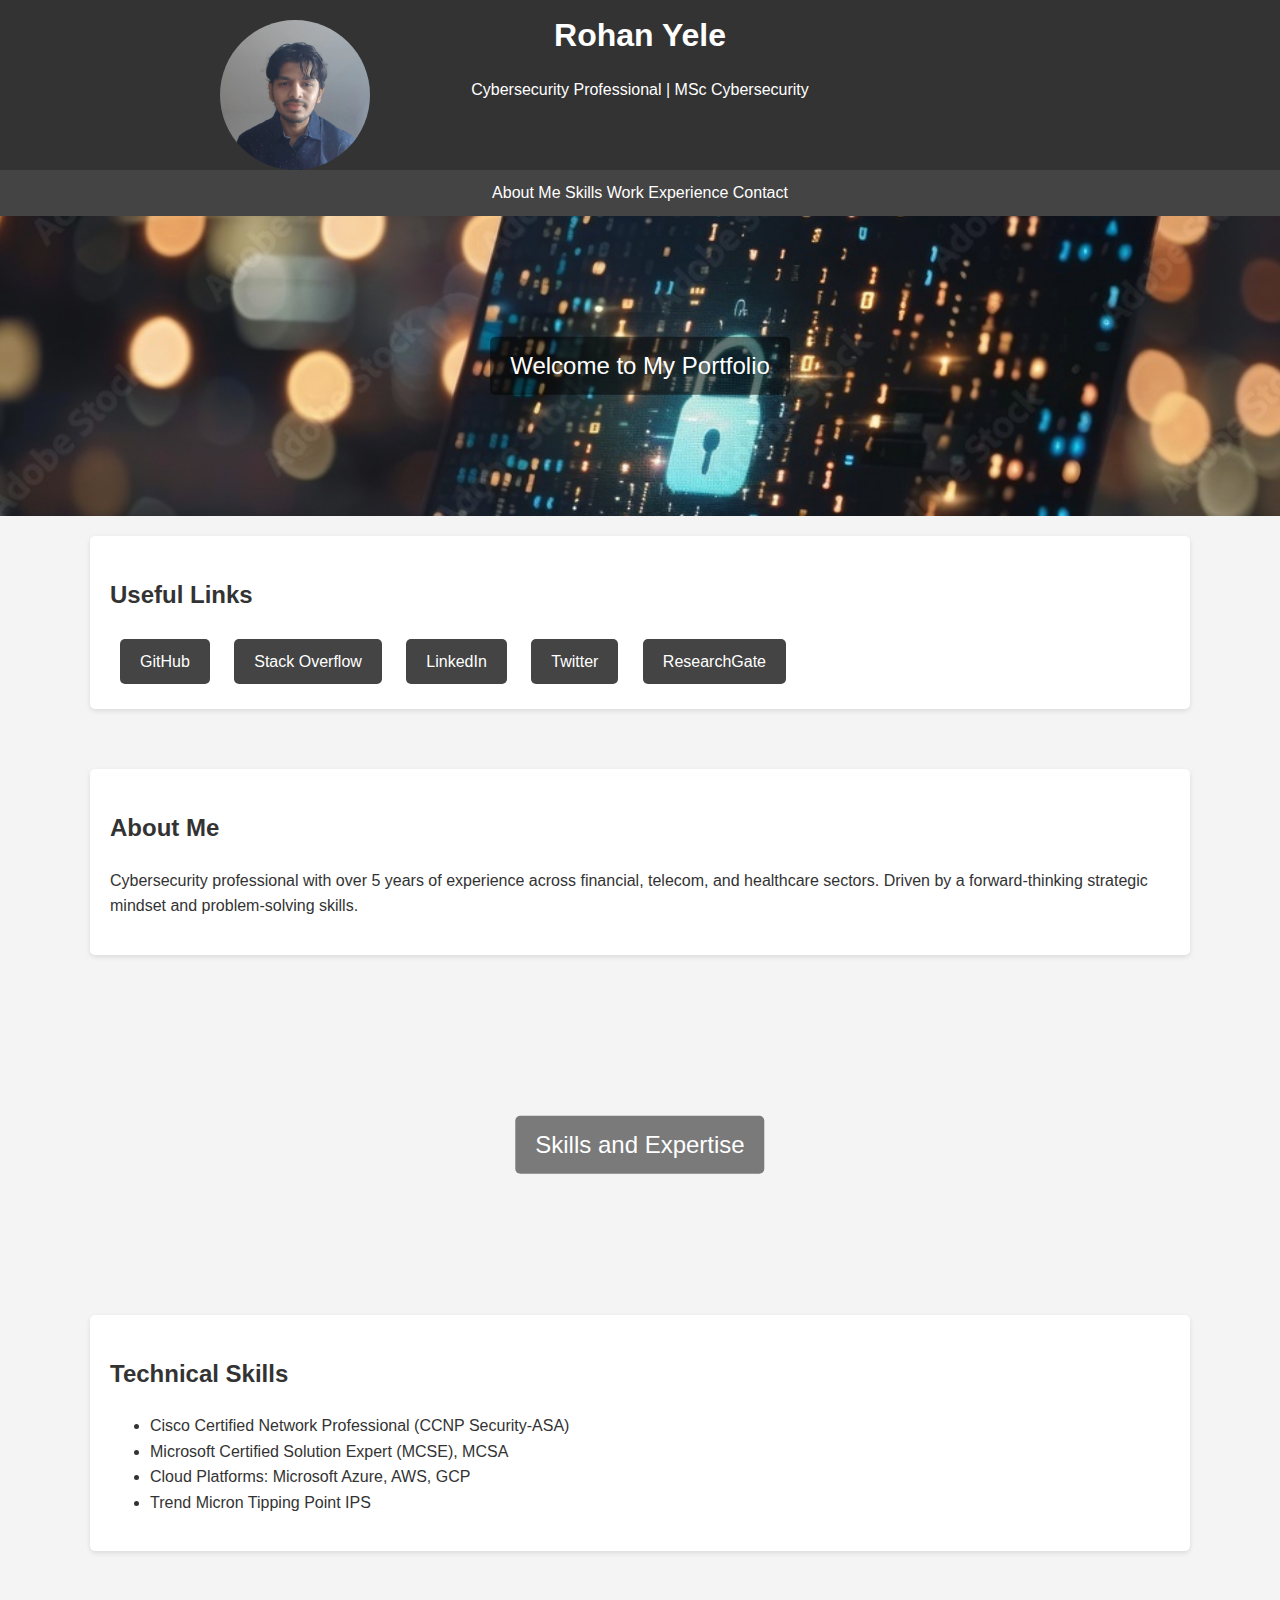
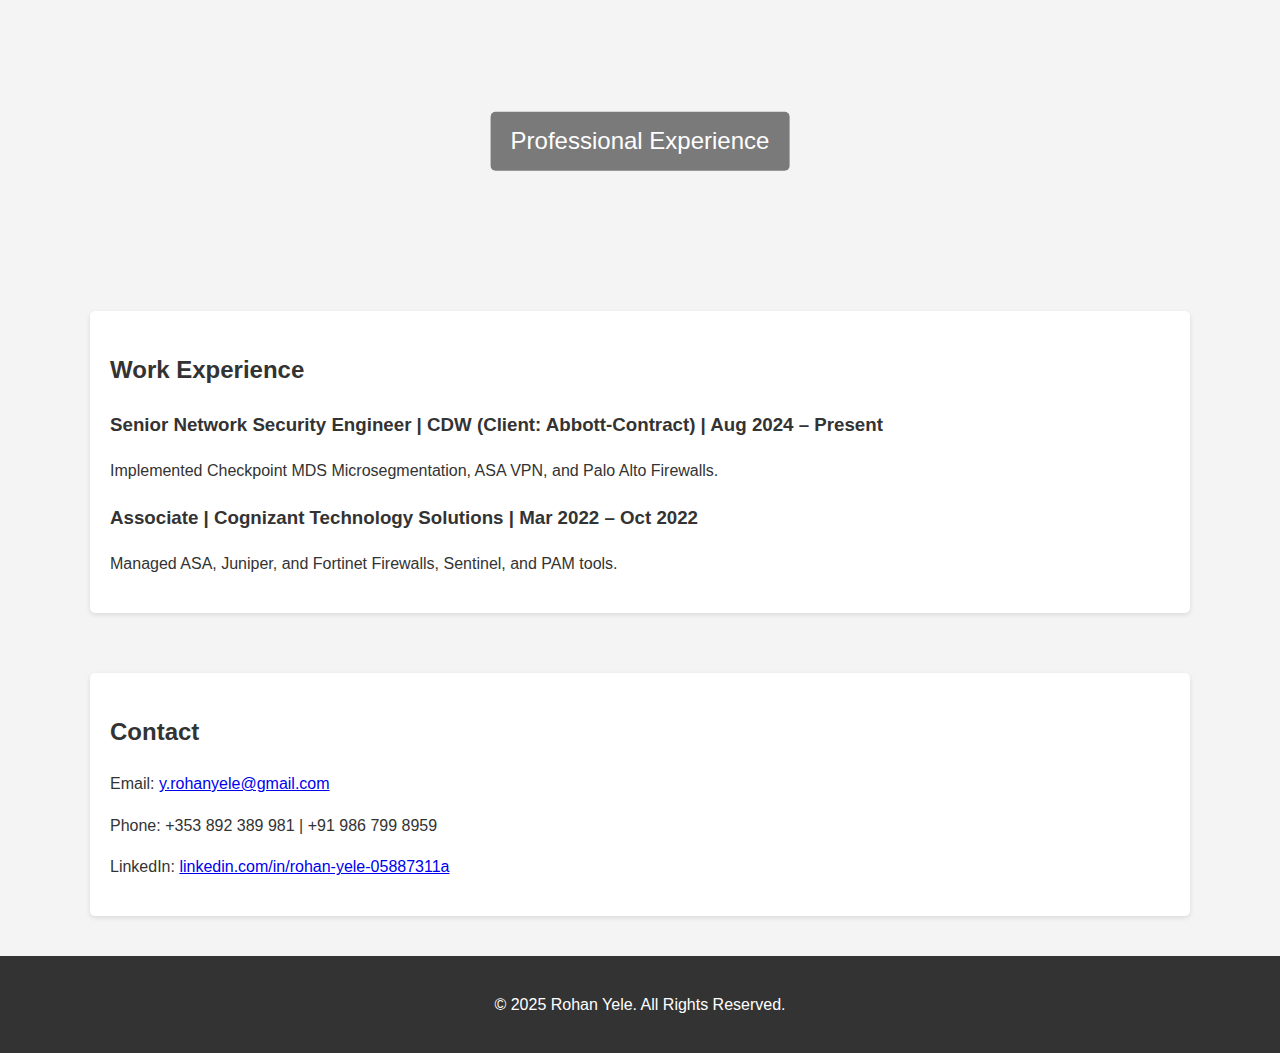
==== index.html @ 910f2f2e "Update index.html" ====
<!DOCTYPE html>
<html lang="en">
<head>
  <meta charset="UTF-8">
  <meta name="viewport" content="width=device-width, initial-scale=1.0">
  <title>Rohan Yele - Cybersecurity Professional</title>
  <style>
    body {
      font-family: Arial, sans-serif;
      margin: 0;
      padding: 0;
      line-height: 1.6;
      background-color: #f4f4f4;
      color: #333;
    }

    header {
      background: #333;
      color: #fff;
      padding: 10px 20px; /* Reduced padding */
      text-align: center;
      position: relative;
      height: 150px; /* Adjusted height to reduce gap */
    }

    header img {
      width: 150px;
      height: 150px;
      border-radius: 60%;
      position: absolute;
      top: 20px; /* Adjusted top position */
      left: 220px;
      object-fit: cover; /* Ensures the image scales properly */
    }

    header h1 {
      margin: 0;
    }

    nav {
      background: #444;
      text-align: center;
      padding:10px;
      position: sticky;
      top: 0;
      z-index: 1000;
      margin-top: 0; /* Removed any additional margin */
    }

    nav a {
      color: #fff;
      text-decoration: none;
      margin: 0,20px;
    }

    nav a:hover {
      text-decoration: underline;
    }

    .container {
      max-width: 1100px;
      margin: auto;
      overflow: hidden;
      padding: 20px;
    }

    .section {
      margin-bottom: 20px;
      padding: 20px;
      background: #fff;
      border-radius: 5px;
      box-shadow: 0 2px 5px rgba(0, 0, 0, 0.1);
    }

    .parallax {
      background-attachment: fixed;
      background-position: center;
      background-repeat: no-repeat;
      background-size: cover;
      width: 100vw; /* Full width */
      height: 300px; /* Consistent height */
      position: relative;
    }

    .parallax-text {
      position: absolute;
      top: 50%;
      left: 50%;
      transform: translate(-50%, -50%);
      color: #fff;
      font-size: 24px;
      background: rgba(0, 0, 0, 0.5);
      padding: 10px 20px;
      border-radius: 5px;
    }

    footer {
      text-align: center;
      padding: 20px;
      background: #333;
      color: #fff;
    }

    .links a {
      display: inline-block;
      margin: 5px 10px;
      padding: 10px 20px;
      background-color: #444;
      color: #fff;
      text-decoration: none;
      border-radius: 5px;
    }

    .links a:hover {
      background-color: #555;
    }
  </style>
</head>
<body>

    <header>
      <img src="images/1729440569105.jpeg" alt="Rohan Yele">
      <h1>Rohan Yele</h1>
      <p>Cybersecurity Professional | MSc Cybersecurity</p>
    </header>

  <nav>
    <a href="#about">About Me</a>
    <a href="#skills">Skills</a>
    <a href="#experience">Work Experience</a>
    <a href="#contact">Contact</a>
  </nav>

  <div class="parallax" style="background-image: url('images/1000_F_810278620_ZkaTAPCJ7EzDli4ua57VNmhStRDXVUR1.jpg');">
    <div class="parallax-text">Welcome to My Portfolio</div>
  </div>
 
  <!-- Links Section -->
  <div class="container">
    <section id="links" class="section">
      <h2>Useful Links</h2>
      <div class="links">
        <a href="https://www.github.com" target="_blank">GitHub</a>
        <a href="https://www.stackoverflow.com" target="_blank">Stack Overflow</a>
        <a href="https://www.linkedin.com" target="_blank">LinkedIn</a>
        <a href="https://www.twitter.com" target="_blank">Twitter</a>
        <a href="https://www.researchgate.net" target="_blank">ResearchGate</a>
      </div>
    </section>
  </div>
  <div class="container">
    <section id="about" class="section">
      <h2>About Me</h2>
      <p>
        Cybersecurity professional with over 5 years of experience across financial, telecom, and healthcare
        sectors. Driven by a forward-thinking strategic mindset and problem-solving skills.
      </p>
    </section>
  </div>
  
  <div class="parallax" style="background-image: url('images/1000_F_834826933_BQy1Fm8oQz01lzQ9xNh2plAQOzlhOFQ3.jpg');">
    <div class="parallax-text">Skills and Expertise</div>
  </div>

  <div class="container">
    <section id="skills" class="section">
      <h2>Technical Skills</h2>
      <ul>
        <li>Cisco Certified Network Professional (CCNP Security-ASA)</li>
        <li>Microsoft Certified Solution Expert (MCSE), MCSA</li>
        <li>Cloud Platforms: Microsoft Azure, AWS, GCP</li>
        <li>Trend Micron Tipping Point IPS</li>
      </ul>
    </section>
  </div>

  <div class="parallax" style="background-image: url('images/1000_F_925676508_x3pJqxBMdAI1SKc6mzJMLGOb7mWadctF.jpg');">
    <div class="parallax-text">Professional Experience</div>
  </div>

  <div class="container">
    <section id="experience" class="section">
      <h2>Work Experience</h2>
      <h3>Senior Network Security Engineer | CDW (Client: Abbott-Contract) | Aug 2024 – Present</h3>
      <p>Implemented Checkpoint MDS Microsegmentation, ASA VPN, and Palo Alto Firewalls.</p>

      <h3>Associate | Cognizant Technology Solutions | Mar 2022 – Oct 2022</h3>
      <p>Managed ASA, Juniper, and Fortinet Firewalls, Sentinel, and PAM tools.</p>
    </section>
  </div>

  <div class="container">
    <section id="contact" class="section">
      <h2>Contact</h2>
      <p>Email: <a href="mailto:y.rohanyele@gmail.com">y.rohanyele@gmail.com</a></p>
      <p>Phone: +353 892 389 981 | +91 986 799 8959</p>
      <p>LinkedIn: <a href="https://linkedin.com/in/rohan-yele-05887311a" target="_blank">linkedin.com/in/rohan-yele-05887311a</a></p>
    </section>
  </div>



  <footer>
    <p>&copy; 2025 Rohan Yele. All Rights Reserved.</p>
  </footer>
</body>
</html>
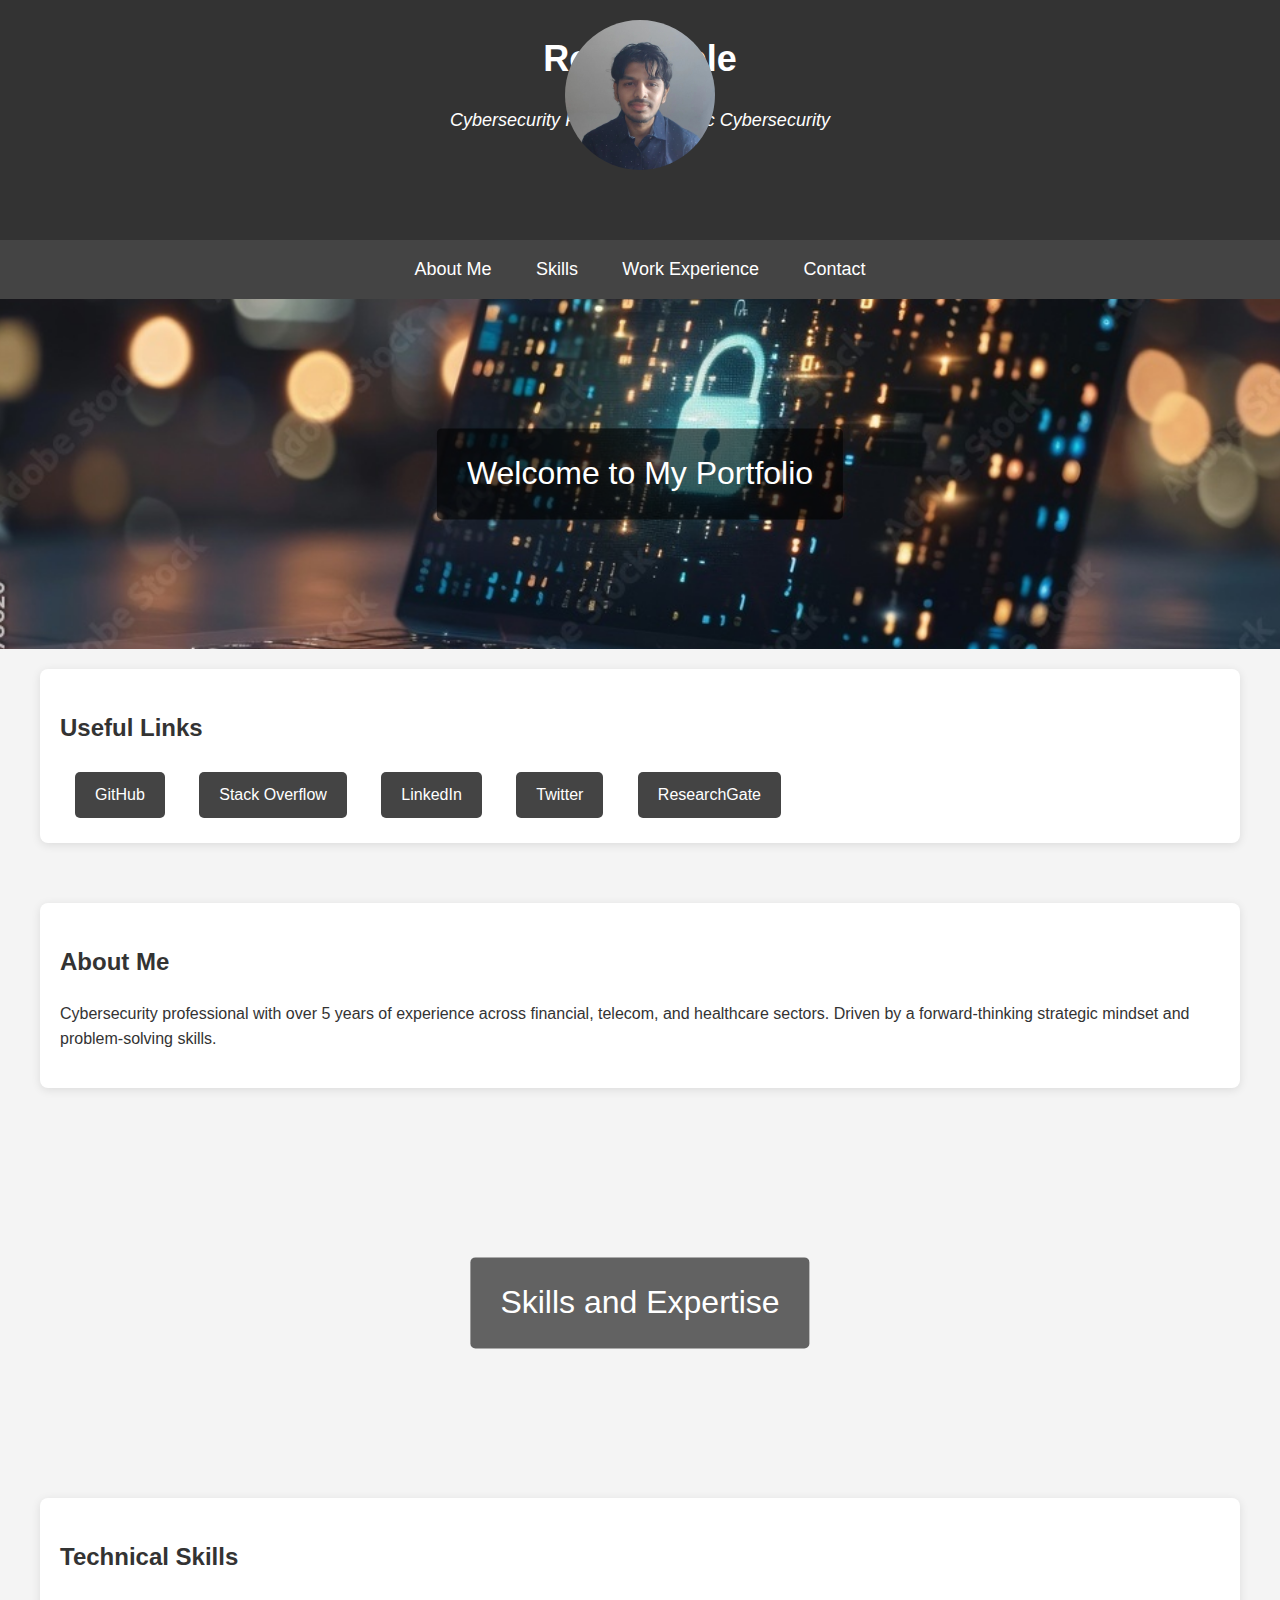
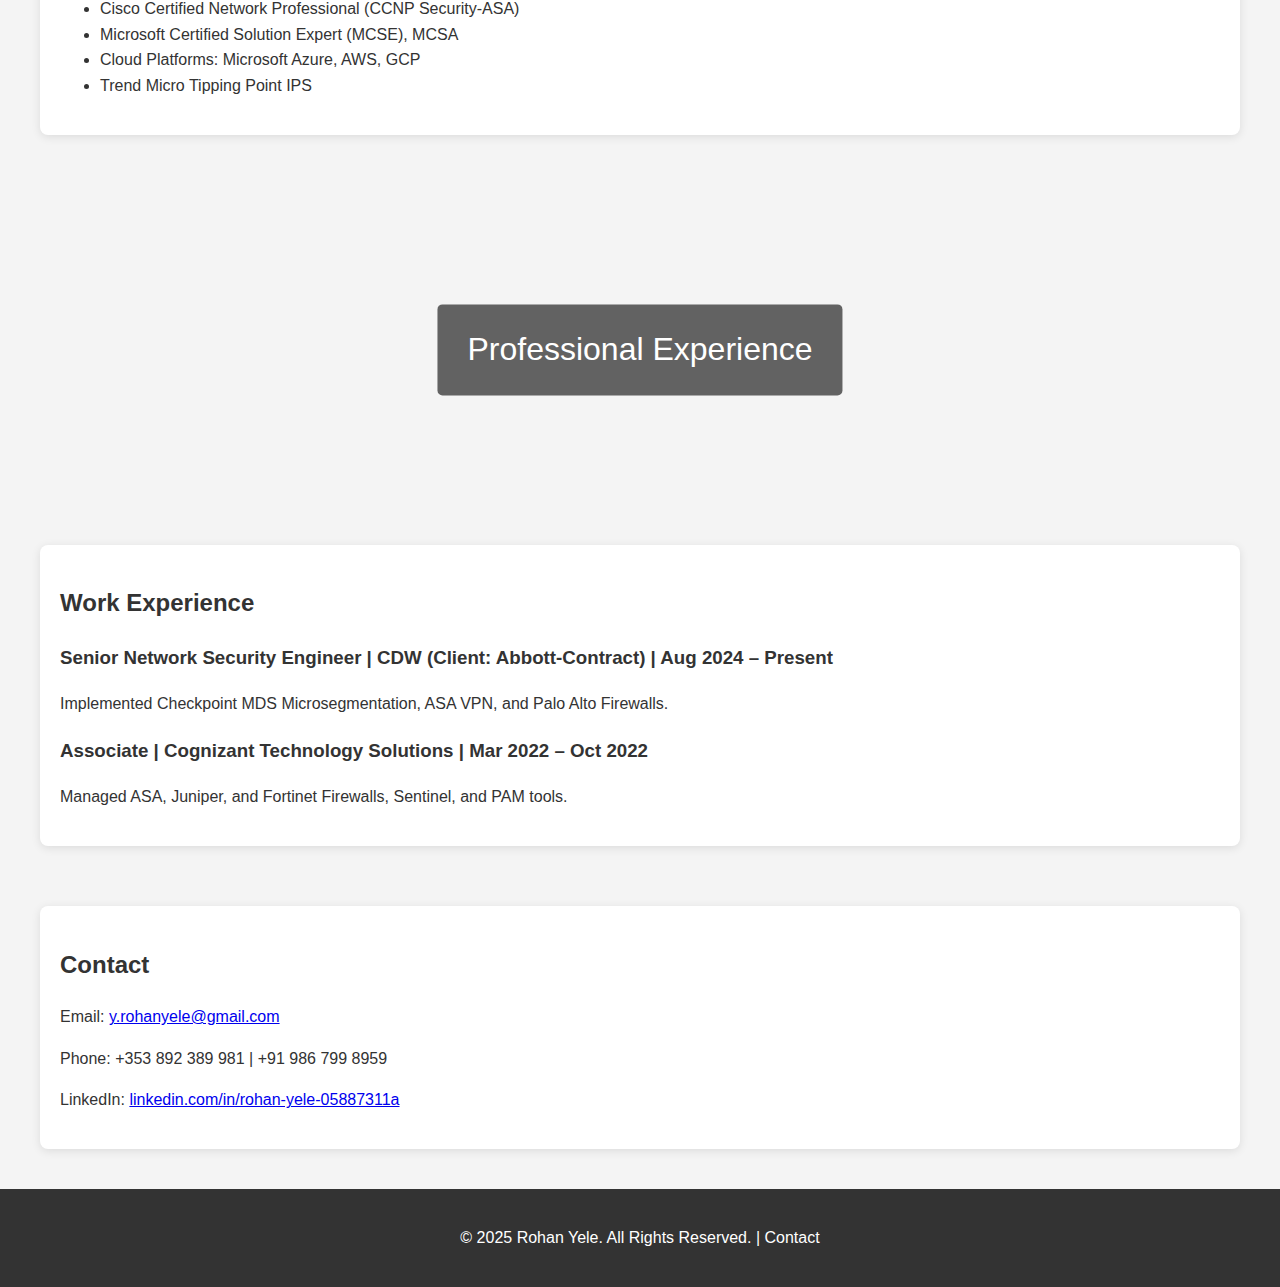
==== commit b0f38e22: "Update index.html" ====
--- a/index.html
+++ b/index.html
@@ -17,40 +17,46 @@
     header {
       background: #333;
       color: #fff;
-      padding: 10px 20px; /* Reduced padding */
+      padding: 20px 0;
       text-align: center;
       position: relative;
-      height: 150px; /* Adjusted height to reduce gap */
+      height: 200px;
     }
 
     header img {
       width: 150px;
       height: 150px;
-      border-radius: 60%;
+      border-radius: 50%;
       position: absolute;
-      top: 20px; /* Adjusted top position */
-      left: 220px;
-      object-fit: cover; /* Ensures the image scales properly */
+      top: 20px;
+      left: calc(50% - 75px); /* Center image horizontally */
+      object-fit: cover;
     }
 
     header h1 {
-      margin: 0;
+      margin: 10px 0;
+      font-size: 36px;
+    }
+
+    header p {
+      font-size: 18px;
+      font-style: italic;
     }
 
     nav {
       background: #444;
       text-align: center;
-      padding:10px;
+      padding: 15px;
       position: sticky;
       top: 0;
       z-index: 1000;
-      margin-top: 0; /* Removed any additional margin */
     }
 
     nav a {
       color: #fff;
       text-decoration: none;
-      margin: 0,20px;
+      margin: 0 20px;
+      font-size: 18px;
     }
 
     nav a:hover {
@@ -58,7 +64,7 @@
     }
 
     .container {
-      max-width: 1100px;
+      max-width: 1200px;
       margin: auto;
       overflow: hidden;
       padding: 20px;
@@ -68,8 +74,8 @@
       margin-bottom: 20px;
       padding: 20px;
       background: #fff;
-      border-radius: 5px;
-      box-shadow: 0 2px 5px rgba(0, 0, 0, 0.1);
+      border-radius: 8px;
+      box-shadow: 0 2px 10px rgba(0, 0, 0, 0.1);
     }
 
     .parallax {
@@ -77,8 +83,8 @@
       background-position: center;
       background-repeat: no-repeat;
       background-size: cover;
-      width: 100vw; /* Full width */
-      height: 300px; /* Consistent height */
+      width: 100vw;
+      height: 350px;
       position: relative;
     }
 
@@ -88,9 +94,9 @@
       left: 50%;
       transform: translate(-50%, -50%);
       color: #fff;
-      font-size: 24px;
-      background: rgba(0, 0, 0, 0.5);
-      padding: 10px 20px;
+      font-size: 32px;
+      background: rgba(0, 0, 0, 0.6);
+      padding: 20px 30px;
       border-radius: 5px;
     }
 
@@ -99,11 +105,21 @@
       padding: 20px;
       background: #333;
       color: #fff;
+      font-size: 16px;
+    }
+
+    footer a {
+      color: #fff;
+      text-decoration: none;
+    }
+
+    footer a:hover {
+      text-decoration: underline;
     }
 
     .links a {
       display: inline-block;
-      margin: 5px 10px;
+      margin: 5px 15px;
       padding: 10px 20px;
       background-color: #444;
       color: #fff;
@@ -113,16 +129,39 @@
 
     .links a:hover {
       background-color: #555;
+    }
+
+    @media (max-width: 768px) {
+      header img {
+        width: 120px;
+        height: 120px;
+      }
+
+      header h1 {
+        font-size: 28px;
+      }
+
+      header p {
+        font-size: 16px;
+      }
+
+      nav a {
+        font-size: 16px;
+      }
+
+      .parallax-text {
+        font-size: 24px;
+      }
     }
   </style>
 </head>
 <body>
 
-    <header>
-      <img src="images/1729440569105.jpeg" alt="Rohan Yele">
-      <h1>Rohan Yele</h1>
-      <p>Cybersecurity Professional | MSc Cybersecurity</p>
-    </header>
+  <header>
+    <img src="images/1729440569105.jpeg" alt="Rohan Yele">
+    <h1>Rohan Yele</h1>
+    <p>Cybersecurity Professional | MSc Cybersecurity</p>
+  </header>
 
   <nav>
     <a href="#about">About Me</a>
@@ -134,8 +173,7 @@
   <div class="parallax" style="background-image: url('images/1000_F_810278620_ZkaTAPCJ7EzDli4ua57VNmhStRDXVUR1.jpg');">
     <div class="parallax-text">Welcome to My Portfolio</div>
   </div>
- 
-  <!-- Links Section -->
+
   <div class="container">
     <section id="links" class="section">
       <h2>Useful Links</h2>
@@ -148,6 +186,7 @@
       </div>
     </section>
   </div>
+
   <div class="container">
     <section id="about" class="section">
       <h2>About Me</h2>
@@ -157,7 +196,7 @@
       </p>
     </section>
   </div>
-  
+
   <div class="parallax" style="background-image: url('images/1000_F_834826933_BQy1Fm8oQz01lzQ9xNh2plAQOzlhOFQ3.jpg');">
     <div class="parallax-text">Skills and Expertise</div>
   </div>
@@ -169,7 +208,7 @@
         <li>Cisco Certified Network Professional (CCNP Security-ASA)</li>
         <li>Microsoft Certified Solution Expert (MCSE), MCSA</li>
         <li>Cloud Platforms: Microsoft Azure, AWS, GCP</li>
-        <li>Trend Micron Tipping Point IPS</li>
+        <li>Trend Micro Tipping Point IPS</li>
       </ul>
     </section>
   </div>
@@ -198,10 +237,9 @@
     </section>
   </div>
 
-
-
   <footer>
-    <p>&copy; 2025 Rohan Yele. All Rights Reserved.</p>
+    <p>&copy; 2025 Rohan Yele. All Rights Reserved. | <a href="#contact">Contact</a></p>
   </footer>
+
 </body>
 </html>
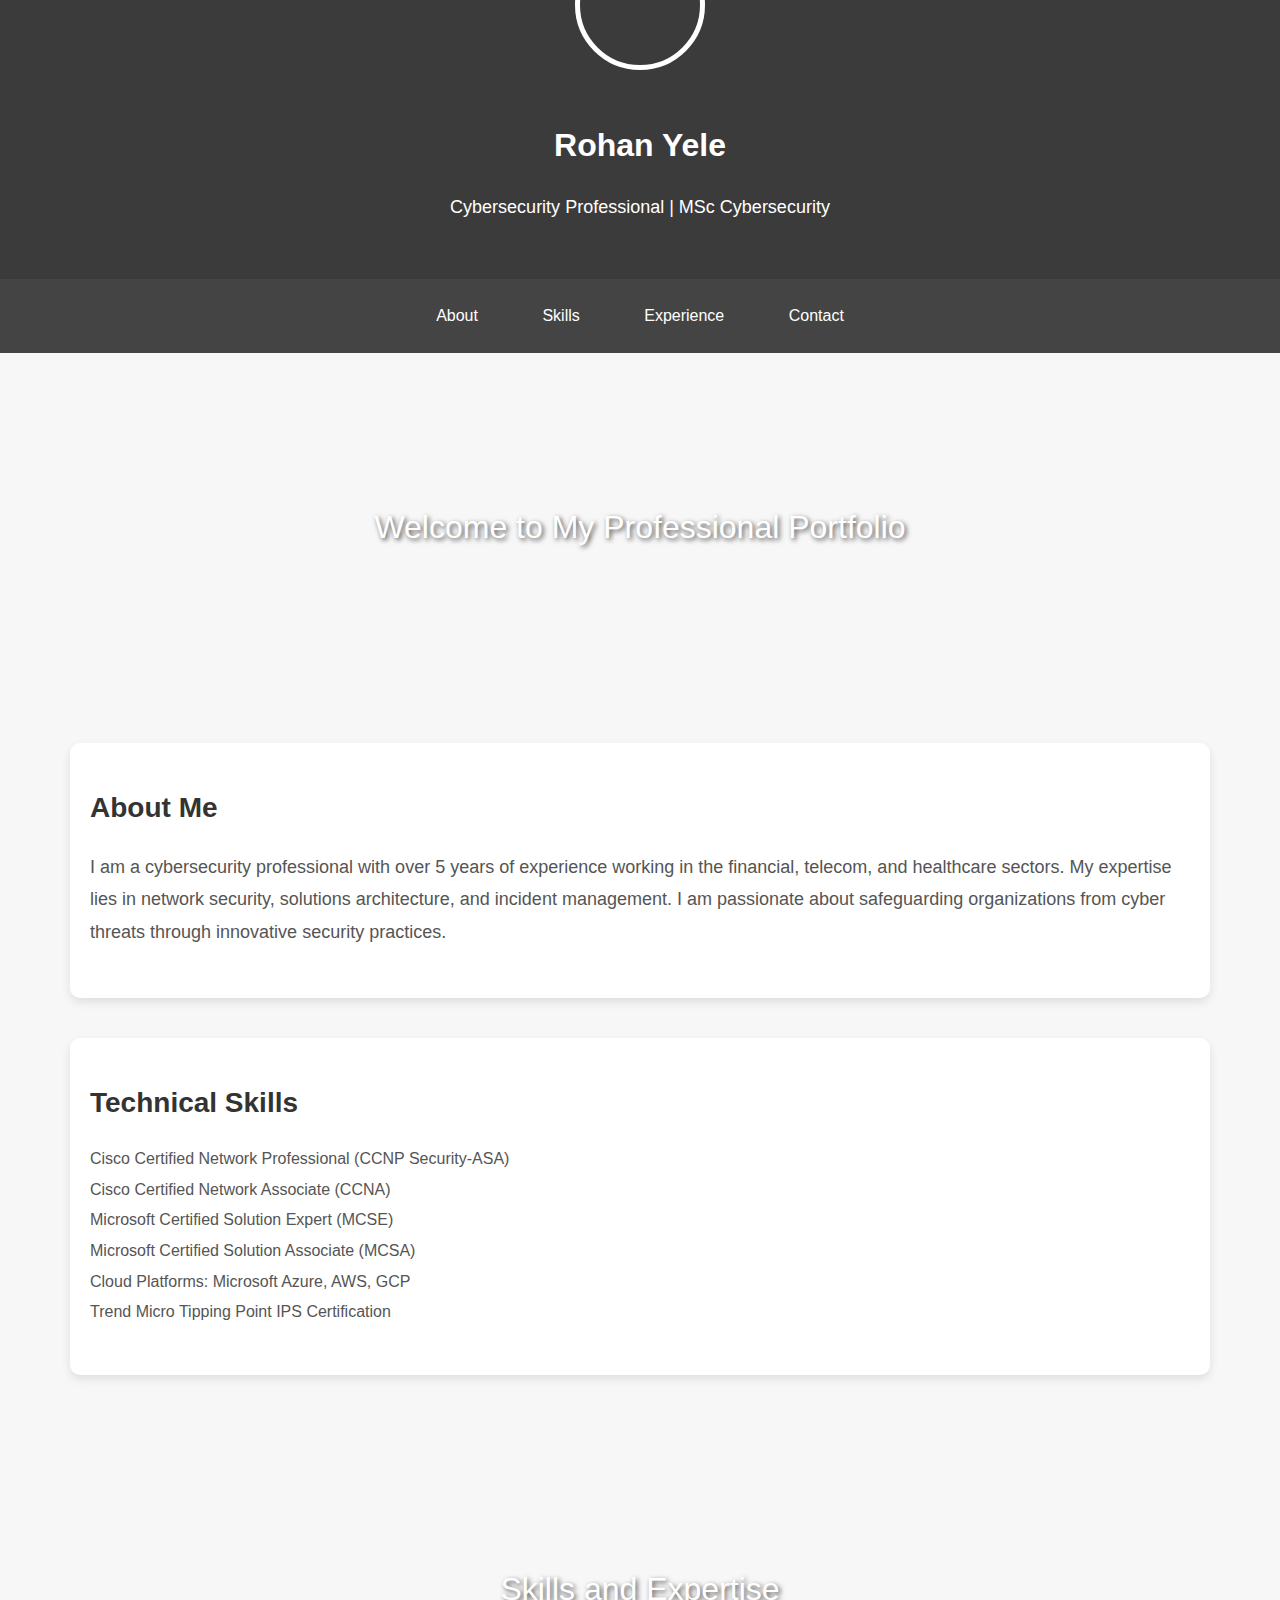
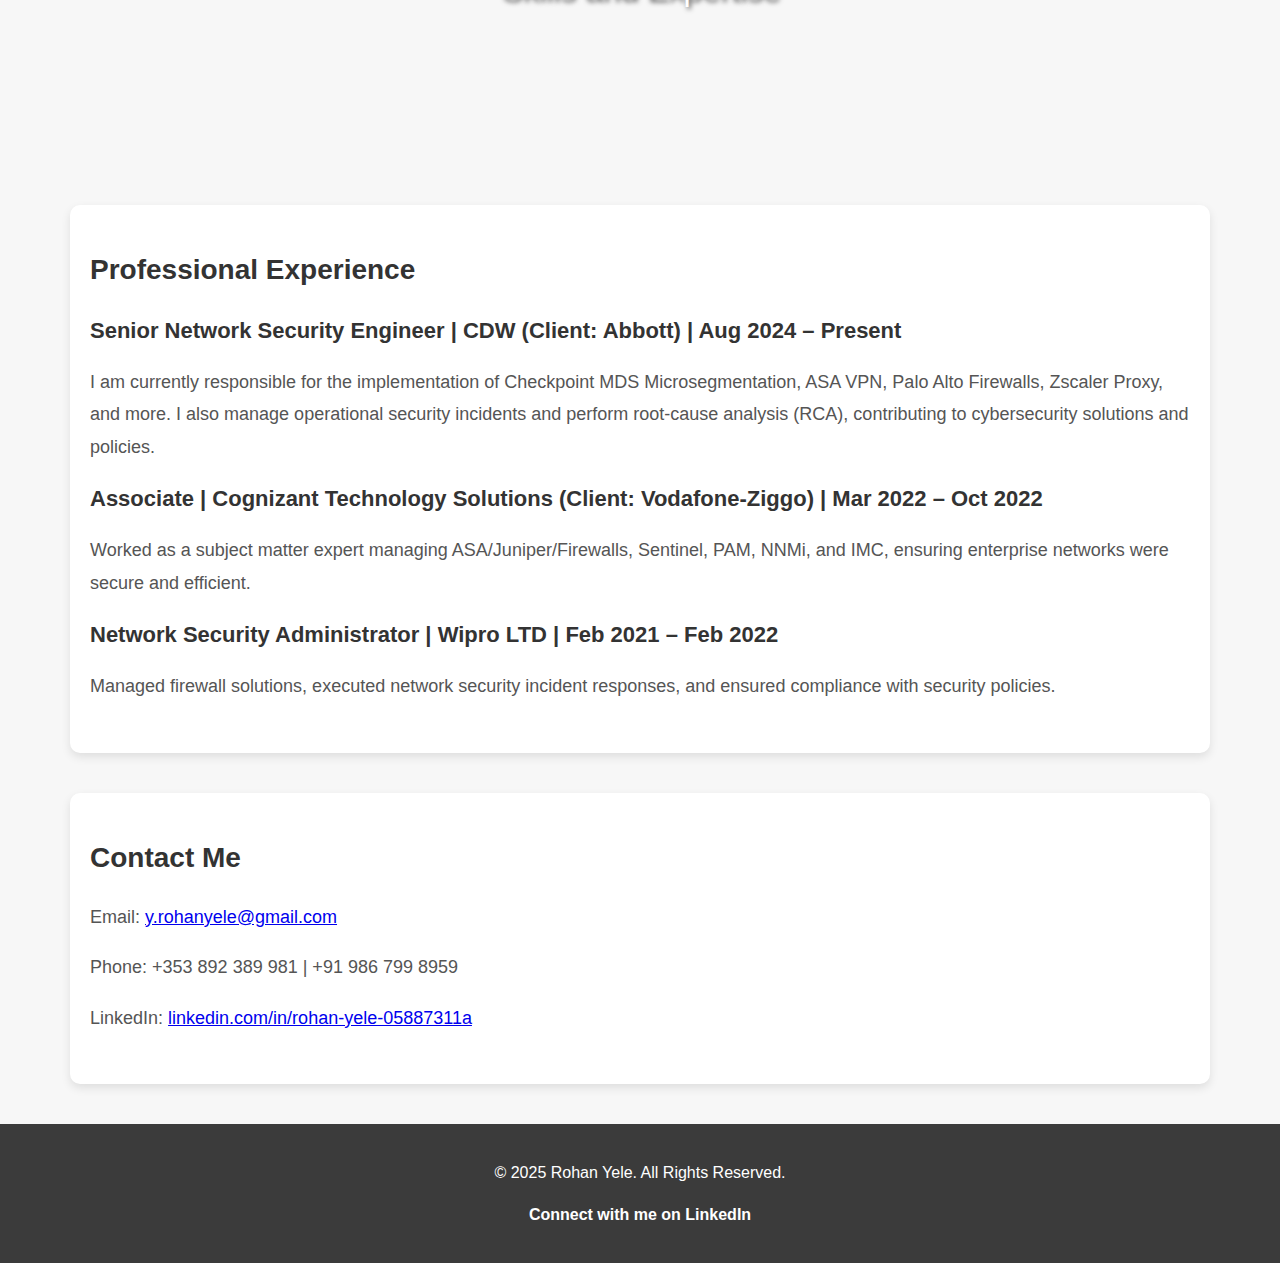
==== commit 9c81f2d5: "Create  index.html" ====
--- a/index.html
+++ b/index.html
@@ -6,84 +6,109 @@
   <title>Rohan Yele - Cybersecurity Professional</title>
   <style>
     body {
-      font-family: Arial, sans-serif;
+      font-family: 'Segoe UI', Tahoma, Geneva, Verdana, sans-serif;
       margin: 0;
       padding: 0;
       line-height: 1.6;
-      background-color: #f4f4f4;
+      background-color: #f7f7f7;
       color: #333;
     }
 
     header {
-      background: #333;
-      color: #fff;
-      padding: 20px 0;
+      background-color: #3b3b3b;
+      color: white;
+      padding: 40px;
       text-align: center;
       position: relative;
-      height: 200px;
     }
 
     header img {
-      width: 150px;
-      height: 150px;
+      width: 120px;
+      height: 120px;
       border-radius: 50%;
+      border: 5px solid white;
+      object-fit: cover;
       position: absolute;
-      top: 20px;
-      left: calc(50% - 75px); /* Center image horizontally */
-      object-fit: cover;
+      top: -60px;
+      left: 50%;
+      transform: translateX(-50%);
     }
 
     header h1 {
-      margin: 10px 0;
-      font-size: 36px;
+      margin-top: 80px;
+      font-size: 32px;
     }
 
     header p {
       font-size: 18px;
-      font-style: italic;
+      font-weight: lighter;
+      margin-top: 5px;
     }
 
     nav {
-      background: #444;
+      background-color: #444;
+      padding: 10px;
       text-align: center;
-      padding: 15px;
-      position: sticky;
-      top: 0;
-      z-index: 1000;
     }
 
     nav a {
-      color: #fff;
+      color: white;
       text-decoration: none;
-      margin: 0 20px;
+      padding: 14px 20px;
+      margin: 0 10px;
+      display: inline-block;
+      border-radius: 5px;
+      transition: background-color 0.3s ease;
+    }
+
+    nav a:hover {
+      background-color: #555;
+    }
+
+    .container {
+      max-width: 1100px;
+      margin: 40px auto;
+      padding: 20px;
+      background-color: white;
+      border-radius: 10px;
+      box-shadow: 0 4px 10px rgba(0, 0, 0, 0.1);
+    }
+
+    .section {
+      margin-bottom: 30px;
+    }
+
+    .section h2 {
+      font-size: 28px;
+      margin-bottom: 20px;
+    }
+
+    .section p {
       font-size: 18px;
-    }
-
-    nav a:hover {
-      text-decoration: underline;
-    }
-
-    .container {
-      max-width: 1200px;
-      margin: auto;
-      overflow: hidden;
-      padding: 20px;
-    }
-
-    .section {
-      margin-bottom: 20px;
-      padding: 20px;
-      background: #fff;
-      border-radius: 8px;
-      box-shadow: 0 2px 10px rgba(0, 0, 0, 0.1);
+      line-height: 1.8;
+      color: #555;
+    }
+
+    .skills ul {
+      list-style-type: none;
+      padding: 0;
+    }
+
+    .skills li {
+      font-size: 16px;
+      margin: 5px 0;
+      color: #555;
+    }
+
+    .work-experience h3 {
+      font-size: 22px;
+      margin: 10px 0;
     }
 
     .parallax {
       background-attachment: fixed;
+      background-size: cover;
       background-position: center;
-      background-repeat: no-repeat;
-      background-size: cover;
-      width: 100vw;
       height: 350px;
       position: relative;
     }
@@ -93,152 +118,118 @@
       top: 50%;
       left: 50%;
       transform: translate(-50%, -50%);
-      color: #fff;
       font-size: 32px;
-      background: rgba(0, 0, 0, 0.6);
-      padding: 20px 30px;
-      border-radius: 5px;
+      color: white;
+      text-shadow: 2px 2px 5px rgba(0, 0, 0, 0.7);
     }
 
     footer {
+      background-color: #3b3b3b;
+      color: white;
+      padding: 20px;
       text-align: center;
-      padding: 20px;
-      background: #333;
-      color: #fff;
-      font-size: 16px;
     }
 
     footer a {
-      color: #fff;
+      color: white;
       text-decoration: none;
+      margin: 0 10px;
+      font-weight: bold;
     }
 
     footer a:hover {
       text-decoration: underline;
-    }
-
-    .links a {
-      display: inline-block;
-      margin: 5px 15px;
-      padding: 10px 20px;
-      background-color: #444;
-      color: #fff;
-      text-decoration: none;
-      border-radius: 5px;
-    }
-
-    .links a:hover {
-      background-color: #555;
-    }
-
-    @media (max-width: 768px) {
-      header img {
-        width: 120px;
-        height: 120px;
-      }
-
-      header h1 {
-        font-size: 28px;
-      }
-
-      header p {
-        font-size: 16px;
-      }
-
-      nav a {
-        font-size: 16px;
-      }
-
-      .parallax-text {
-        font-size: 24px;
-      }
     }
   </style>
 </head>
 <body>
 
+  <!-- Header Section -->
   <header>
-    <img src="images/1729440569105.jpeg" alt="Rohan Yele">
+    <img src="images/your-profile-picture.jpg" alt="Rohan Yele">
     <h1>Rohan Yele</h1>
     <p>Cybersecurity Professional | MSc Cybersecurity</p>
   </header>
 
+  <!-- Navigation Bar -->
   <nav>
-    <a href="#about">About Me</a>
+    <a href="#about">About</a>
     <a href="#skills">Skills</a>
-    <a href="#experience">Work Experience</a>
+    <a href="#experience">Experience</a>
     <a href="#contact">Contact</a>
   </nav>
 
-  <div class="parallax" style="background-image: url('images/1000_F_810278620_ZkaTAPCJ7EzDli4ua57VNmhStRDXVUR1.jpg');">
-    <div class="parallax-text">Welcome to My Portfolio</div>
-  </div>
-
-  <div class="container">
-    <section id="links" class="section">
-      <h2>Useful Links</h2>
-      <div class="links">
-        <a href="https://www.github.com" target="_blank">GitHub</a>
-        <a href="https://www.stackoverflow.com" target="_blank">Stack Overflow</a>
-        <a href="https://www.linkedin.com" target="_blank">LinkedIn</a>
-        <a href="https://www.twitter.com" target="_blank">Twitter</a>
-        <a href="https://www.researchgate.net" target="_blank">ResearchGate</a>
-      </div>
-    </section>
-  </div>
-
+  <!-- Parallax Banner (Introduction) -->
+  <div class="parallax" style="background-image: url('images/cybersecurity-banner.jpg');">
+    <div class="parallax-text">Welcome to My Professional Portfolio</div>
+  </div>
+
+  <!-- About Section -->
   <div class="container">
     <section id="about" class="section">
       <h2>About Me</h2>
       <p>
-        Cybersecurity professional with over 5 years of experience across financial, telecom, and healthcare
-        sectors. Driven by a forward-thinking strategic mindset and problem-solving skills.
-      </p>
-    </section>
-  </div>
-
-  <div class="parallax" style="background-image: url('images/1000_F_834826933_BQy1Fm8oQz01lzQ9xNh2plAQOzlhOFQ3.jpg');">
-    <div class="parallax-text">Skills and Expertise</div>
-  </div>
-
-  <div class="container">
-    <section id="skills" class="section">
+        I am a cybersecurity professional with over 5 years of experience working in the financial, telecom, and healthcare sectors. My expertise lies in network security, solutions architecture, and incident management. I am passionate about safeguarding organizations from cyber threats through innovative security practices.
+      </p>
+    </section>
+  </div>
+
+  <!-- Skills Section -->
+  <div class="container">
+    <section id="skills" class="section skills">
       <h2>Technical Skills</h2>
       <ul>
         <li>Cisco Certified Network Professional (CCNP Security-ASA)</li>
-        <li>Microsoft Certified Solution Expert (MCSE), MCSA</li>
+        <li>Cisco Certified Network Associate (CCNA)</li>
+        <li>Microsoft Certified Solution Expert (MCSE)</li>
+        <li>Microsoft Certified Solution Associate (MCSA)</li>
         <li>Cloud Platforms: Microsoft Azure, AWS, GCP</li>
-        <li>Trend Micro Tipping Point IPS</li>
+        <li>Trend Micro Tipping Point IPS Certification</li>
       </ul>
     </section>
   </div>
 
-  <div class="parallax" style="background-image: url('images/1000_F_925676508_x3pJqxBMdAI1SKc6mzJMLGOb7mWadctF.jpg');">
-    <div class="parallax-text">Professional Experience</div>
-  </div>
-
-  <div class="container">
-    <section id="experience" class="section">
-      <h2>Work Experience</h2>
-      <h3>Senior Network Security Engineer | CDW (Client: Abbott-Contract) | Aug 2024 – Present</h3>
-      <p>Implemented Checkpoint MDS Microsegmentation, ASA VPN, and Palo Alto Firewalls.</p>
-
-      <h3>Associate | Cognizant Technology Solutions | Mar 2022 – Oct 2022</h3>
-      <p>Managed ASA, Juniper, and Fortinet Firewalls, Sentinel, and PAM tools.</p>
-    </section>
-  </div>
-
+  <!-- Parallax Banner (Skills Showcase) -->
+  <div class="parallax" style="background-image: url('images/skills-banner.jpg');">
+    <div class="parallax-text">Skills and Expertise</div>
+  </div>
+
+  <!-- Work Experience Section -->
+  <div class="container">
+    <section id="experience" class="section work-experience">
+      <h2>Professional Experience</h2>
+
+      <h3>Senior Network Security Engineer | CDW (Client: Abbott) | Aug 2024 – Present</h3>
+      <p>
+        I am currently responsible for the implementation of Checkpoint MDS Microsegmentation, ASA VPN, Palo Alto Firewalls, Zscaler Proxy, and more. I also manage operational security incidents and perform root-cause analysis (RCA), contributing to cybersecurity solutions and policies.
+      </p>
+
+      <h3>Associate | Cognizant Technology Solutions (Client: Vodafone-Ziggo) | Mar 2022 – Oct 2022</h3>
+      <p>
+        Worked as a subject matter expert managing ASA/Juniper/Firewalls, Sentinel, PAM, NNMi, and IMC, ensuring enterprise networks were secure and efficient.
+      </p>
+      
+      <h3>Network Security Administrator | Wipro LTD | Feb 2021 – Feb 2022</h3>
+      <p>
+        Managed firewall solutions, executed network security incident responses, and ensured compliance with security policies.
+      </p>
+    </section>
+  </div>
+
+  <!-- Contact Section -->
   <div class="container">
     <section id="contact" class="section">
-      <h2>Contact</h2>
+      <h2>Contact Me</h2>
       <p>Email: <a href="mailto:y.rohanyele@gmail.com">y.rohanyele@gmail.com</a></p>
       <p>Phone: +353 892 389 981 | +91 986 799 8959</p>
       <p>LinkedIn: <a href="https://linkedin.com/in/rohan-yele-05887311a" target="_blank">linkedin.com/in/rohan-yele-05887311a</a></p>
     </section>
   </div>
 
+  <!-- Footer Section -->
   <footer>
-    <p>&copy; 2025 Rohan Yele. All Rights Reserved. | <a href="#contact">Contact</a></p>
+    <p>&copy; 2025 Rohan Yele. All Rights Reserved.</p>
+    <p><a href="https://www.linkedin.com/in/rohan-yele-05887311a" target="_blank">Connect with me on LinkedIn</a></p>
   </footer>
 
 </body>
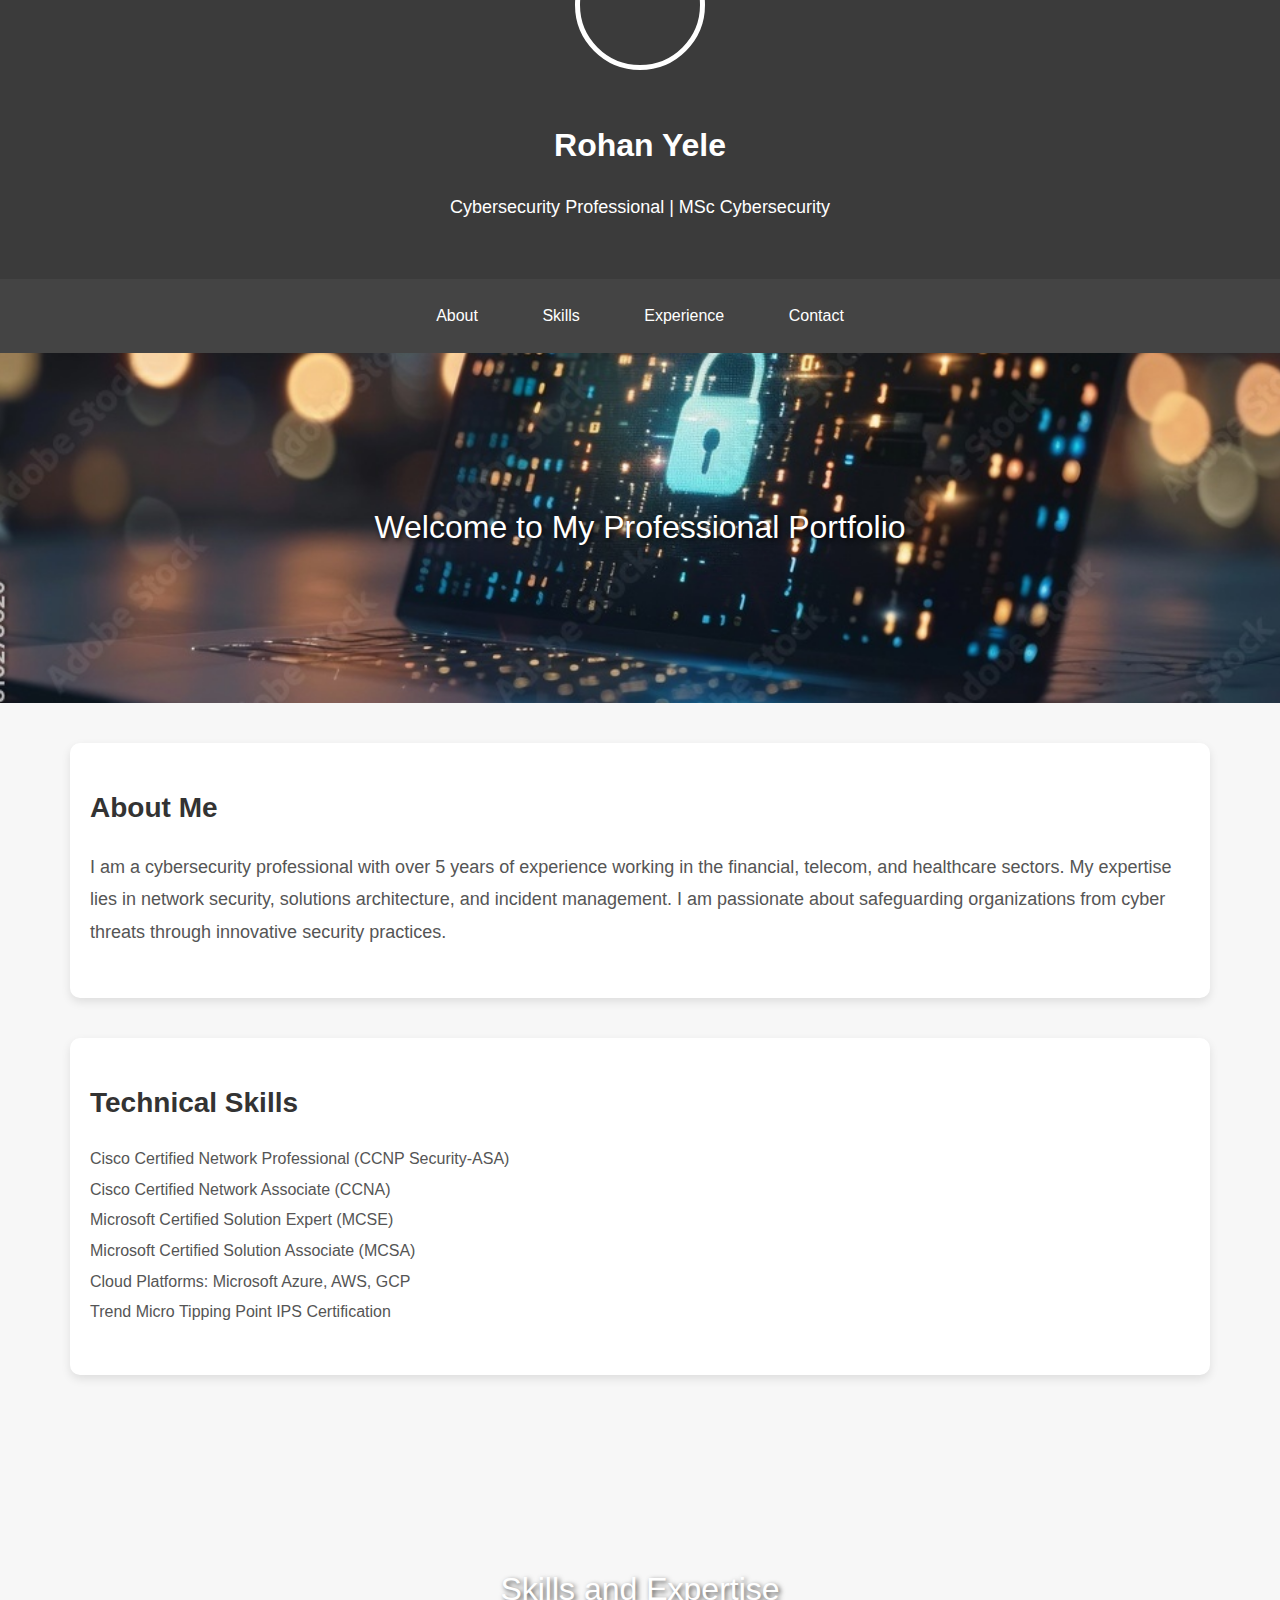
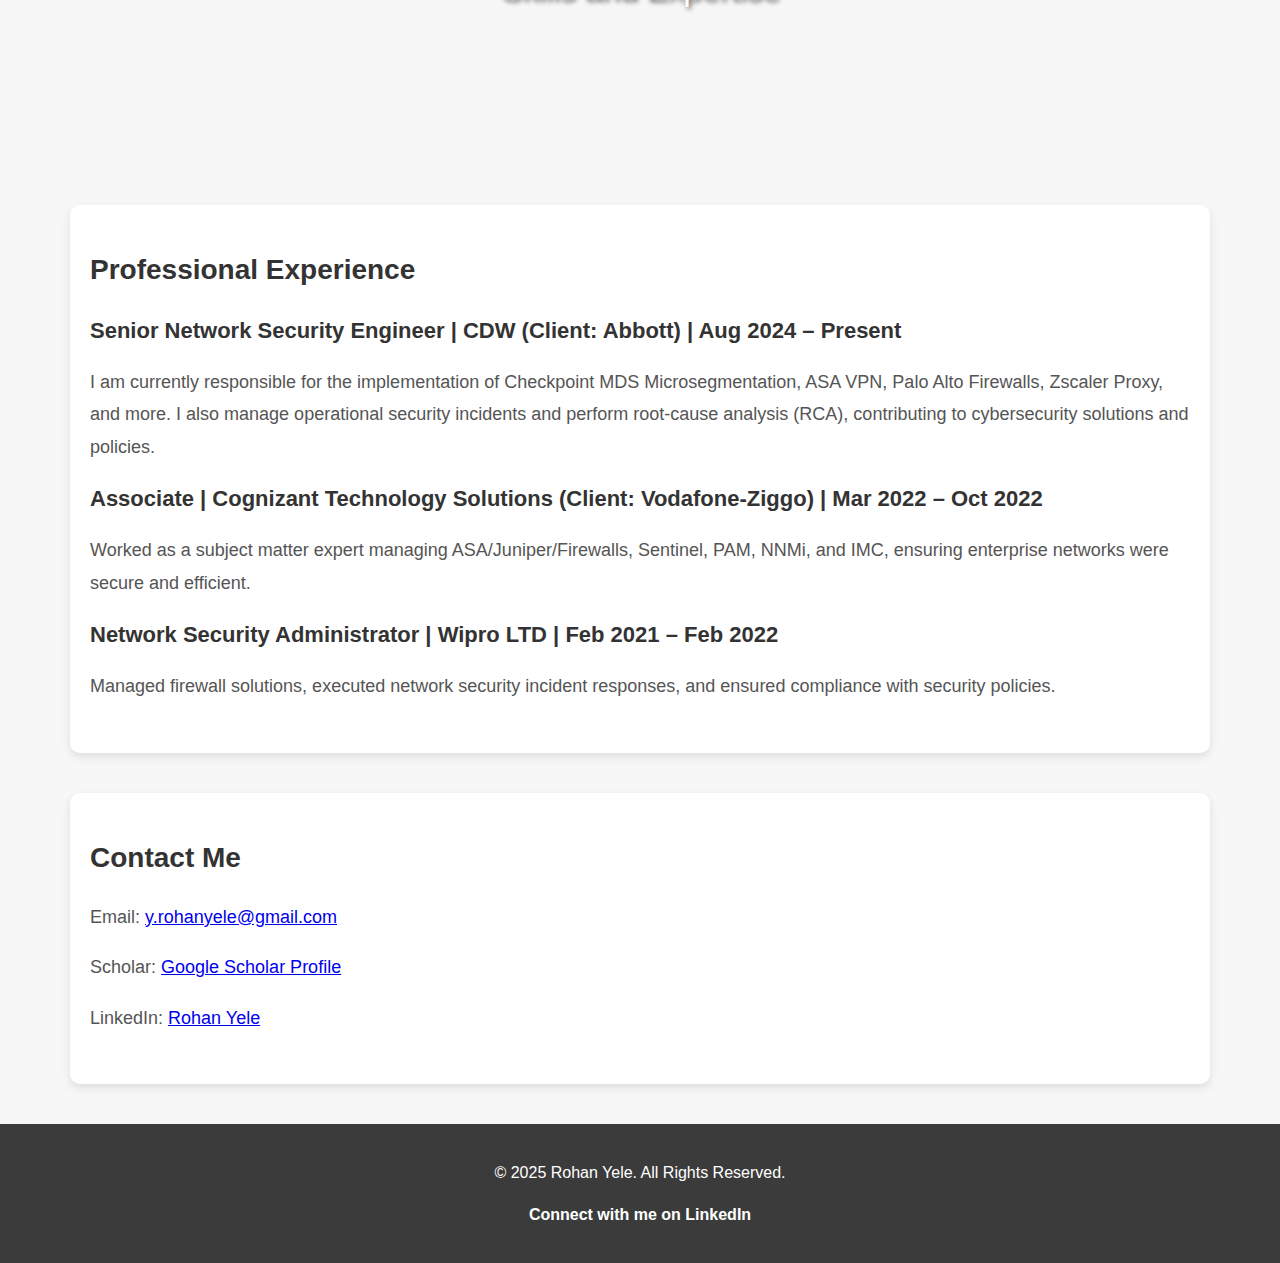
==== commit 90075b1a: "Update index.html" ====
--- a/index.html
+++ b/index.html
@@ -146,7 +146,7 @@
 
   <!-- Header Section -->
   <header>
-    <img src="images/your-profile-picture.jpg" alt="Rohan Yele">
+    <img src="images/1729440569105.jpg" alt="Rohan Yele">
     <h1>Rohan Yele</h1>
     <p>Cybersecurity Professional | MSc Cybersecurity</p>
   </header>
@@ -160,7 +160,7 @@
   </nav>
 
   <!-- Parallax Banner (Introduction) -->
-  <div class="parallax" style="background-image: url('images/cybersecurity-banner.jpg');">
+  <div class="parallax" style="background-image: url('images/1000_F_810278620_ZkaTAPCJ7EzDli4ua57VNmhStRDXVUR1.jpg');">
     <div class="parallax-text">Welcome to My Professional Portfolio</div>
   </div>
 
@@ -190,7 +190,7 @@
   </div>
 
   <!-- Parallax Banner (Skills Showcase) -->
-  <div class="parallax" style="background-image: url('images/skills-banner.jpg');">
+  <div class="parallax" style="background-image: url('images/1000_F_834826933_BQy1Fm8oQz01lzQ9xNh2plAQOzlhOFQ3.jpg');">
     <div class="parallax-text">Skills and Expertise</div>
   </div>
 
@@ -221,8 +221,8 @@
     <section id="contact" class="section">
       <h2>Contact Me</h2>
       <p>Email: <a href="mailto:y.rohanyele@gmail.com">y.rohanyele@gmail.com</a></p>
-      <p>Phone: +353 892 389 981 | +91 986 799 8959</p>
-      <p>LinkedIn: <a href="https://linkedin.com/in/rohan-yele-05887311a" target="_blank">linkedin.com/in/rohan-yele-05887311a</a></p>
+      <p>Scholar: <a href ="https://scholar.google.com/citations?user=80b0DucAAAAJ&hl=en">Google Scholar Profile</a></p>
+      <p>LinkedIn: <a href="https://linkedin.com/in/rohan-yele-05887311a" target="_blank">Rohan Yele</a></p>
     </section>
   </div>
 
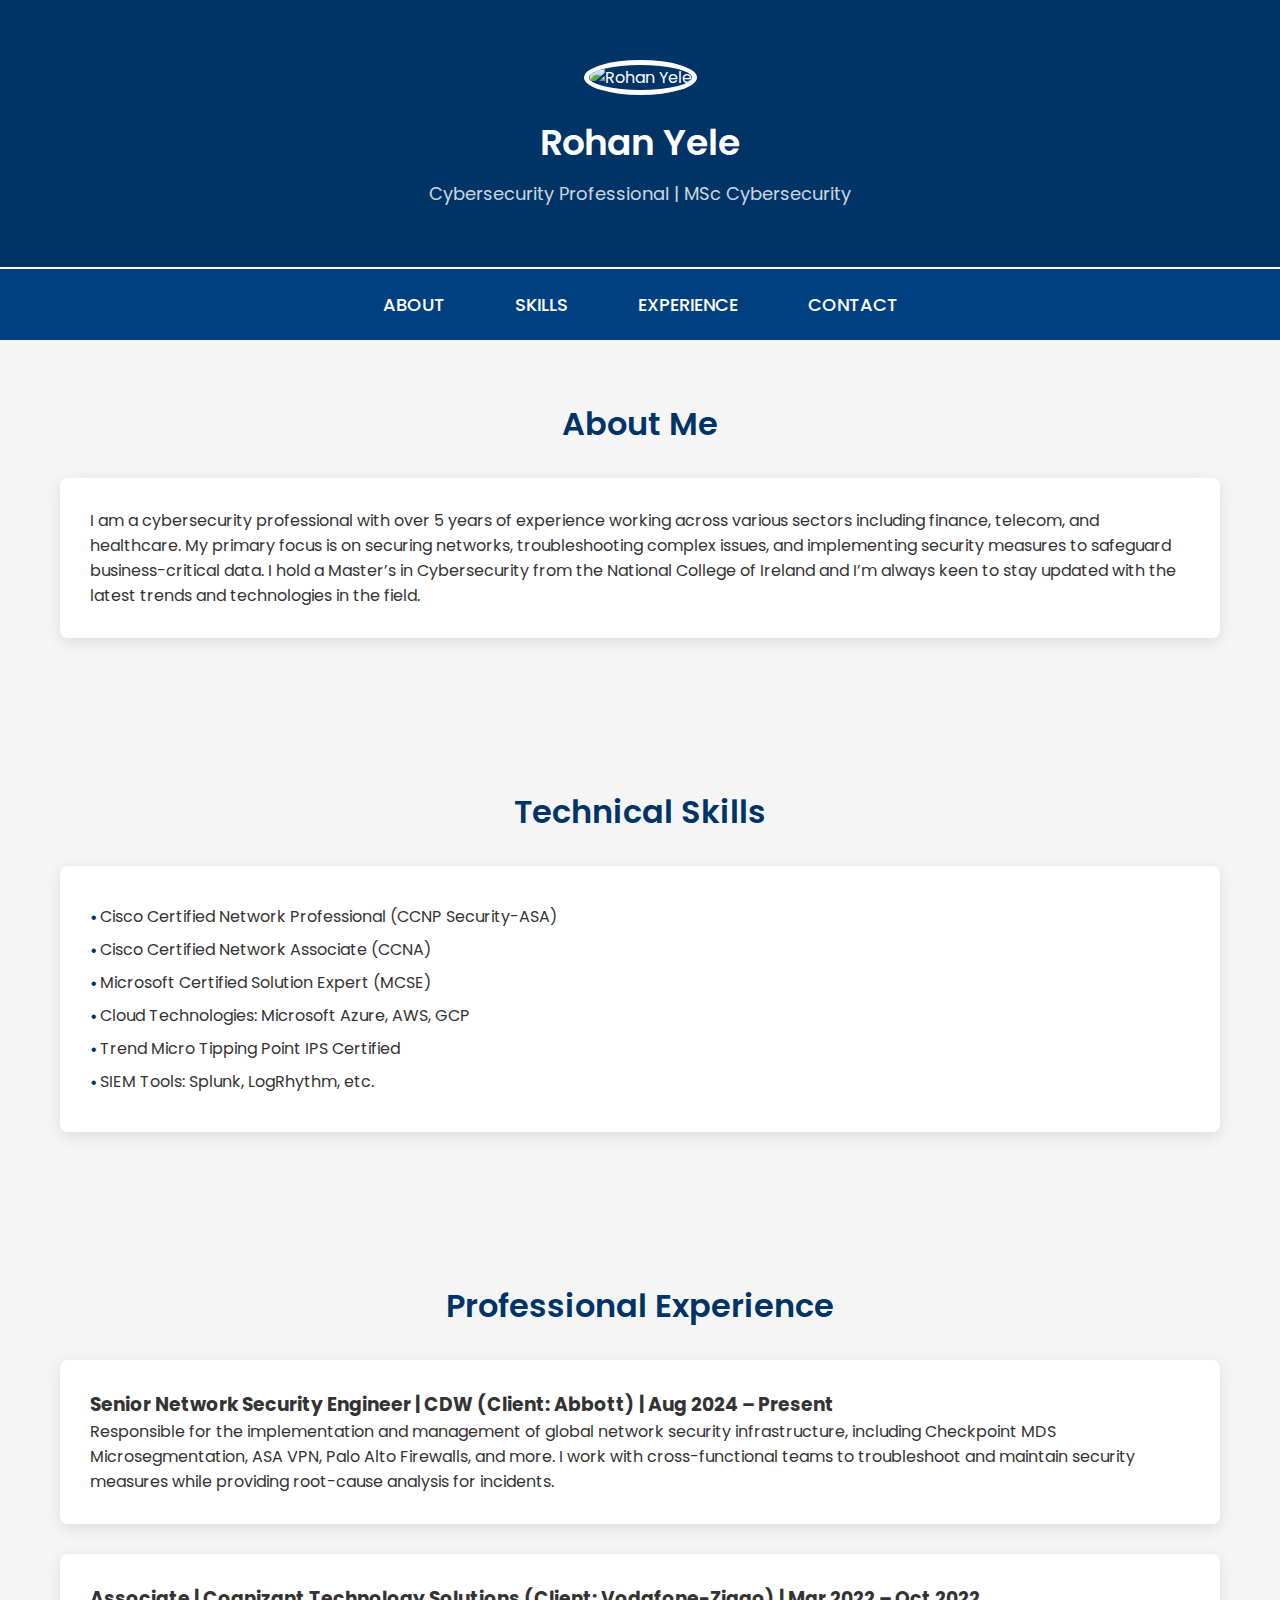
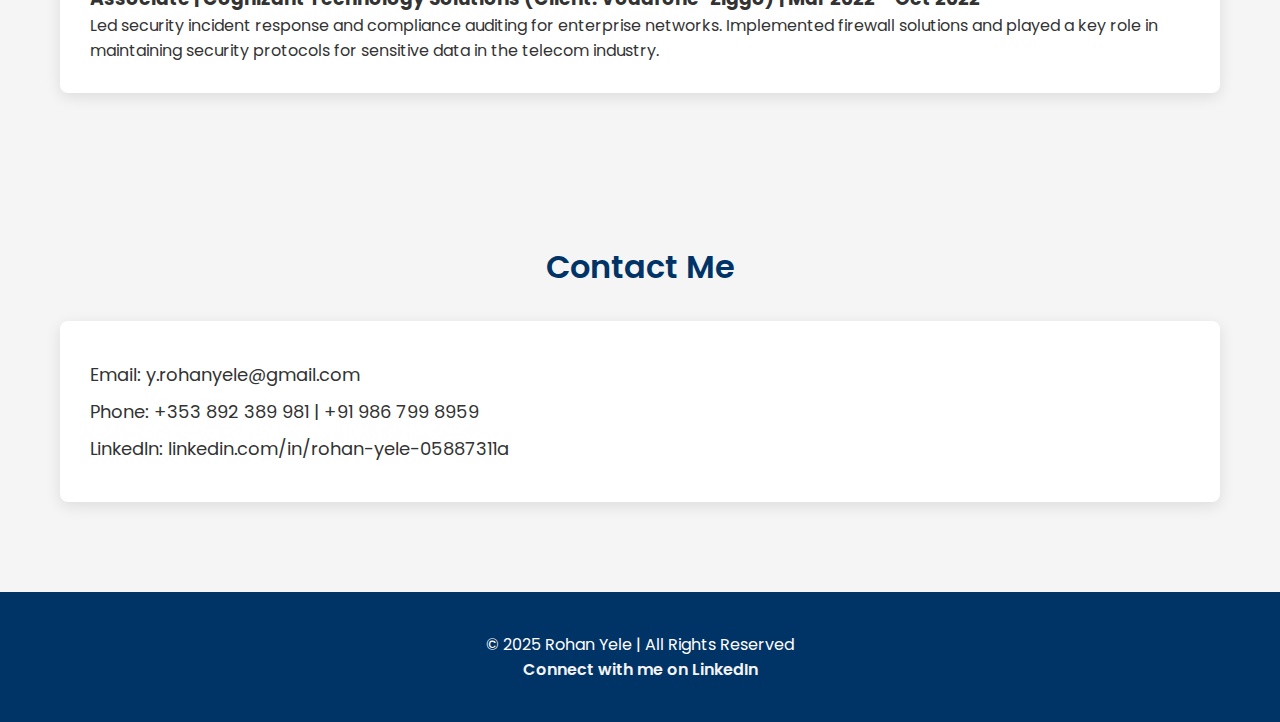
==== commit a8917990: "Update index.html" ====
--- a/index.html
+++ b/index.html
@@ -4,89 +4,108 @@
   <meta charset="UTF-8">
   <meta name="viewport" content="width=device-width, initial-scale=1.0">
   <title>Rohan Yele - Cybersecurity Professional</title>
+  <link href="https://fonts.googleapis.com/css2?family=Poppins:wght@300;400;500;600&display=swap" rel="stylesheet">
   <style>
     body {
-      font-family: 'Segoe UI', Tahoma, Geneva, Verdana, sans-serif;
       margin: 0;
       padding: 0;
-      line-height: 1.6;
-      background-color: #f7f7f7;
+      font-family: 'Poppins', sans-serif;
+      background-color: #f5f5f5;
       color: #333;
     }
 
+    /* Global styles */
+    * {
+      box-sizing: border-box;
+      padding: 0;
+      margin: 0;
+    }
+
+    a {
+      text-decoration: none;
+      color: inherit;
+    }
+
+    .container {
+      max-width: 1200px;
+      margin: 0 auto;
+      padding: 0 20px;
+    }
+
     header {
-      background-color: #3b3b3b;
+      background-color: #003366;
       color: white;
-      padding: 40px;
+      padding: 60px 0;
       text-align: center;
-      position: relative;
+      border-bottom: 2px solid #fff;
     }
 
     header img {
-      width: 120px;
-      height: 120px;
+      width: 150px;
+      height: 150px;
       border-radius: 50%;
       border: 5px solid white;
       object-fit: cover;
-      position: absolute;
-      top: -60px;
-      left: 50%;
-      transform: translateX(-50%);
+      margin-bottom: 20px;
     }
 
     header h1 {
-      margin-top: 80px;
-      font-size: 32px;
+      font-size: 36px;
+      font-weight: 600;
+      margin-bottom: 10px;
     }
 
     header p {
       font-size: 18px;
-      font-weight: lighter;
-      margin-top: 5px;
+      font-weight: 400;
+      opacity: 0.8;
     }
 
     nav {
-      background-color: #444;
-      padding: 10px;
-      text-align: center;
+      display: flex;
+      justify-content: center;
+      background-color: #004080;
+      padding: 12px 0;
     }
 
     nav a {
       color: white;
-      text-decoration: none;
-      padding: 14px 20px;
-      margin: 0 10px;
-      display: inline-block;
+      margin: 0 20px;
+      padding: 10px 15px;
+      font-size: 18px;
+      font-weight: 500;
+      text-transform: uppercase;
       border-radius: 5px;
       transition: background-color 0.3s ease;
     }
 
     nav a:hover {
-      background-color: #555;
-    }
-
-    .container {
-      max-width: 1100px;
-      margin: 40px auto;
-      padding: 20px;
+      background-color: #003366;
+    }
+
+    .section {
+      padding: 60px 0;
+    }
+
+    .section h2 {
+      font-size: 32px;
+      font-weight: 600;
+      color: #003366;
+      margin-bottom: 30px;
+      text-align: center;
+    }
+
+    .card {
       background-color: white;
-      border-radius: 10px;
-      box-shadow: 0 4px 10px rgba(0, 0, 0, 0.1);
-    }
-
-    .section {
+      box-shadow: 0 4px 15px rgba(0, 0, 0, 0.1);
+      padding: 30px;
+      border-radius: 8px;
       margin-bottom: 30px;
-    }
-
-    .section h2 {
-      font-size: 28px;
-      margin-bottom: 20px;
-    }
-
-    .section p {
-      font-size: 18px;
-      line-height: 1.8;
-      color: #555;
+      transition: transform 0.3s ease;
+    }
+
+    .card:hover {
+      transform: translateY(-10px);
     }
 
     .skills ul {
@@ -96,49 +115,59 @@
 
     .skills li {
       font-size: 16px;
-      margin: 5px 0;
-      color: #555;
-    }
-
-    .work-experience h3 {
-      font-size: 22px;
+      margin: 8px 0;
+      padding-left: 10px;
+      position: relative;
+    }
+
+    .skills li::before {
+      content: '•';
+      position: absolute;
+      left: 0;
+      color: #003366;
+      font-size: 18px;
+    }
+
+    footer {
+      background-color: #003366;
+      color: white;
+      padding: 40px 0;
+      text-align: center;
+    }
+
+    footer a {
+      color: #f5f5f5;
+      font-weight: 600;
+      transition: color 0.3s ease;
+    }
+
+    footer a:hover {
+      color: #ffffff;
+    }
+
+    .contact-info p {
+      font-size: 18px;
       margin: 10px 0;
     }
 
-    .parallax {
-      background-attachment: fixed;
-      background-size: cover;
-      background-position: center;
-      height: 350px;
-      position: relative;
-    }
-
-    .parallax-text {
-      position: absolute;
-      top: 50%;
-      left: 50%;
-      transform: translate(-50%, -50%);
-      font-size: 32px;
-      color: white;
-      text-shadow: 2px 2px 5px rgba(0, 0, 0, 0.7);
-    }
-
-    footer {
-      background-color: #3b3b3b;
-      color: white;
-      padding: 20px;
-      text-align: center;
-    }
-
-    footer a {
-      color: white;
-      text-decoration: none;
-      margin: 0 10px;
-      font-weight: bold;
-    }
-
-    footer a:hover {
-      text-decoration: underline;
+    /* Responsive Design */
+    @media (max-width: 768px) {
+      nav {
+        flex-direction: column;
+        padding: 10px 0;
+      }
+
+      nav a {
+        margin: 10px 0;
+      }
+
+      .container {
+        padding: 0 15px;
+      }
+
+      .card {
+        padding: 20px;
+      }
     }
   </style>
 </head>
@@ -146,7 +175,7 @@
 
   <!-- Header Section -->
   <header>
-    <img src="images/1729440569105.jpg" alt="Rohan Yele">
+    <img src="images/your-profile-picture.jpg" alt="Rohan Yele">
     <h1>Rohan Yele</h1>
     <p>Cybersecurity Professional | MSc Cybersecurity</p>
   </header>
@@ -159,76 +188,70 @@
     <a href="#contact">Contact</a>
   </nav>
 
-  <!-- Parallax Banner (Introduction) -->
-  <div class="parallax" style="background-image: url('images/1000_F_810278620_ZkaTAPCJ7EzDli4ua57VNmhStRDXVUR1.jpg');">
-    <div class="parallax-text">Welcome to My Professional Portfolio</div>
-  </div>
-
   <!-- About Section -->
-  <div class="container">
-    <section id="about" class="section">
+  <section id="about" class="section">
+    <div class="container">
       <h2>About Me</h2>
-      <p>
-        I am a cybersecurity professional with over 5 years of experience working in the financial, telecom, and healthcare sectors. My expertise lies in network security, solutions architecture, and incident management. I am passionate about safeguarding organizations from cyber threats through innovative security practices.
-      </p>
-    </section>
-  </div>
+      <div class="card">
+        <p>
+          I am a cybersecurity professional with over 5 years of experience working across various sectors including finance, telecom, and healthcare. My primary focus is on securing networks, troubleshooting complex issues, and implementing security measures to safeguard business-critical data. I hold a Master’s in Cybersecurity from the National College of Ireland and I’m always keen to stay updated with the latest trends and technologies in the field.
+        </p>
+      </div>
+    </div>
+  </section>
 
   <!-- Skills Section -->
-  <div class="container">
-    <section id="skills" class="section skills">
+  <section id="skills" class="section">
+    <div class="container">
       <h2>Technical Skills</h2>
-      <ul>
-        <li>Cisco Certified Network Professional (CCNP Security-ASA)</li>
-        <li>Cisco Certified Network Associate (CCNA)</li>
-        <li>Microsoft Certified Solution Expert (MCSE)</li>
-        <li>Microsoft Certified Solution Associate (MCSA)</li>
-        <li>Cloud Platforms: Microsoft Azure, AWS, GCP</li>
-        <li>Trend Micro Tipping Point IPS Certification</li>
-      </ul>
-    </section>
-  </div>
-
-  <!-- Parallax Banner (Skills Showcase) -->
-  <div class="parallax" style="background-image: url('images/1000_F_834826933_BQy1Fm8oQz01lzQ9xNh2plAQOzlhOFQ3.jpg');">
-    <div class="parallax-text">Skills and Expertise</div>
-  </div>
+      <div class="card skills">
+        <ul>
+          <li>Cisco Certified Network Professional (CCNP Security-ASA)</li>
+          <li>Cisco Certified Network Associate (CCNA)</li>
+          <li>Microsoft Certified Solution Expert (MCSE)</li>
+          <li>Cloud Technologies: Microsoft Azure, AWS, GCP</li>
+          <li>Trend Micro Tipping Point IPS Certified</li>
+          <li>SIEM Tools: Splunk, LogRhythm, etc.</li>
+        </ul>
+      </div>
+    </div>
+  </section>
 
   <!-- Work Experience Section -->
-  <div class="container">
-    <section id="experience" class="section work-experience">
+  <section id="experience" class="section">
+    <div class="container">
       <h2>Professional Experience</h2>
-
-      <h3>Senior Network Security Engineer | CDW (Client: Abbott) | Aug 2024 – Present</h3>
-      <p>
-        I am currently responsible for the implementation of Checkpoint MDS Microsegmentation, ASA VPN, Palo Alto Firewalls, Zscaler Proxy, and more. I also manage operational security incidents and perform root-cause analysis (RCA), contributing to cybersecurity solutions and policies.
-      </p>
-
-      <h3>Associate | Cognizant Technology Solutions (Client: Vodafone-Ziggo) | Mar 2022 – Oct 2022</h3>
-      <p>
-        Worked as a subject matter expert managing ASA/Juniper/Firewalls, Sentinel, PAM, NNMi, and IMC, ensuring enterprise networks were secure and efficient.
-      </p>
-      
-      <h3>Network Security Administrator | Wipro LTD | Feb 2021 – Feb 2022</h3>
-      <p>
-        Managed firewall solutions, executed network security incident responses, and ensured compliance with security policies.
-      </p>
-    </section>
-  </div>
+      <div class="card">
+        <h3>Senior Network Security Engineer | CDW (Client: Abbott) | Aug 2024 – Present</h3>
+        <p>
+          Responsible for the implementation and management of global network security infrastructure, including Checkpoint MDS Microsegmentation, ASA VPN, Palo Alto Firewalls, and more. I work with cross-functional teams to troubleshoot and maintain security measures while providing root-cause analysis for incidents.
+        </p>
+      </div>
+
+      <div class="card">
+        <h3>Associate | Cognizant Technology Solutions (Client: Vodafone-Ziggo) | Mar 2022 – Oct 2022</h3>
+        <p>
+          Led security incident response and compliance auditing for enterprise networks. Implemented firewall solutions and played a key role in maintaining security protocols for sensitive data in the telecom industry.
+        </p>
+      </div>
+    </div>
+  </section>
 
   <!-- Contact Section -->
-  <div class="container">
-    <section id="contact" class="section">
+  <section id="contact" class="section">
+    <div class="container">
       <h2>Contact Me</h2>
-      <p>Email: <a href="mailto:y.rohanyele@gmail.com">y.rohanyele@gmail.com</a></p>
-      <p>Scholar: <a href ="https://scholar.google.com/citations?user=80b0DucAAAAJ&hl=en">Google Scholar Profile</a></p>
-      <p>LinkedIn: <a href="https://linkedin.com/in/rohan-yele-05887311a" target="_blank">Rohan Yele</a></p>
-    </section>
-  </div>
+      <div class="card contact-info">
+        <p>Email: <a href="mailto:y.rohanyele@gmail.com">y.rohanyele@gmail.com</a></p>
+        <p>Phone: +353 892 389 981 | +91 986 799 8959</p>
+        <p>LinkedIn: <a href="https://linkedin.com/in/rohan-yele-05887311a" target="_blank">linkedin.com/in/rohan-yele-05887311a</a></p>
+      </div>
+    </div>
+  </section>
 
   <!-- Footer Section -->
   <footer>
-    <p>&copy; 2025 Rohan Yele. All Rights Reserved.</p>
+    <p>&copy; 2025 Rohan Yele | All Rights Reserved</p>
     <p><a href="https://www.linkedin.com/in/rohan-yele-05887311a" target="_blank">Connect with me on LinkedIn</a></p>
   </footer>
 
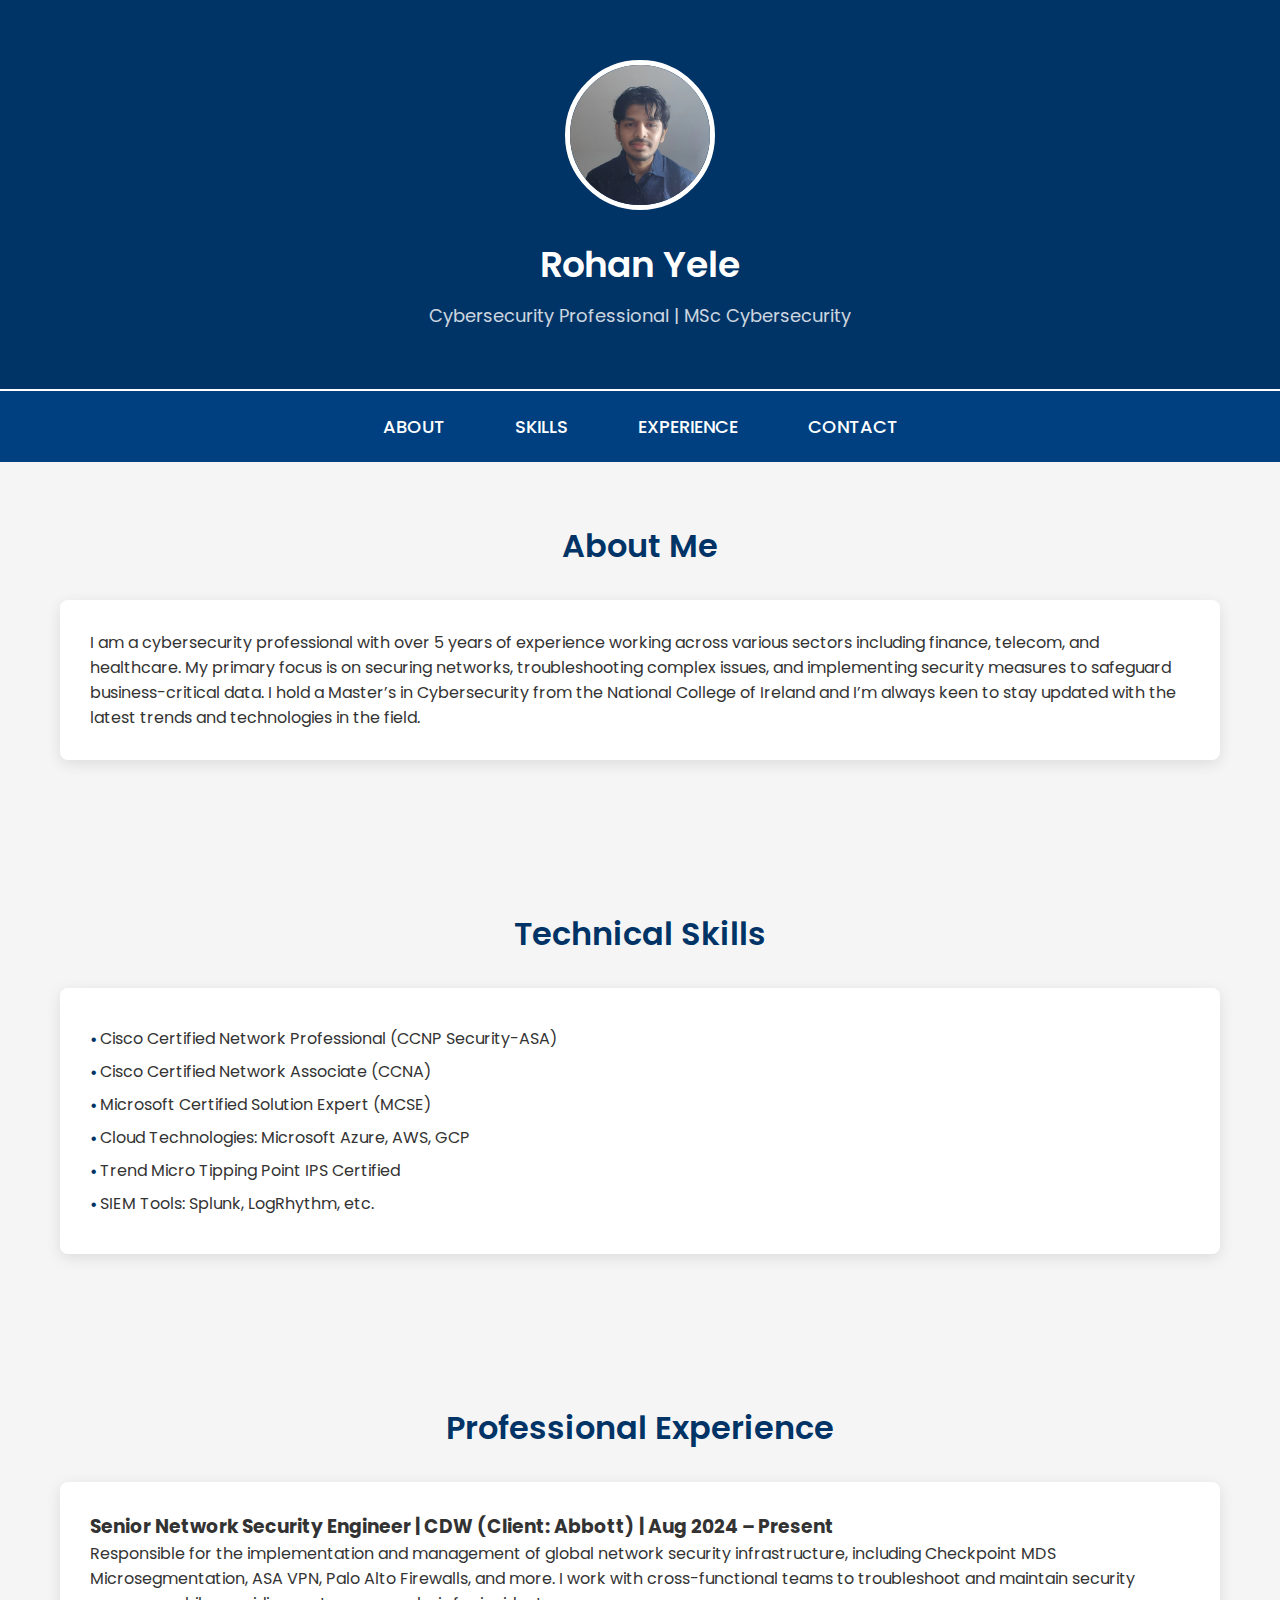
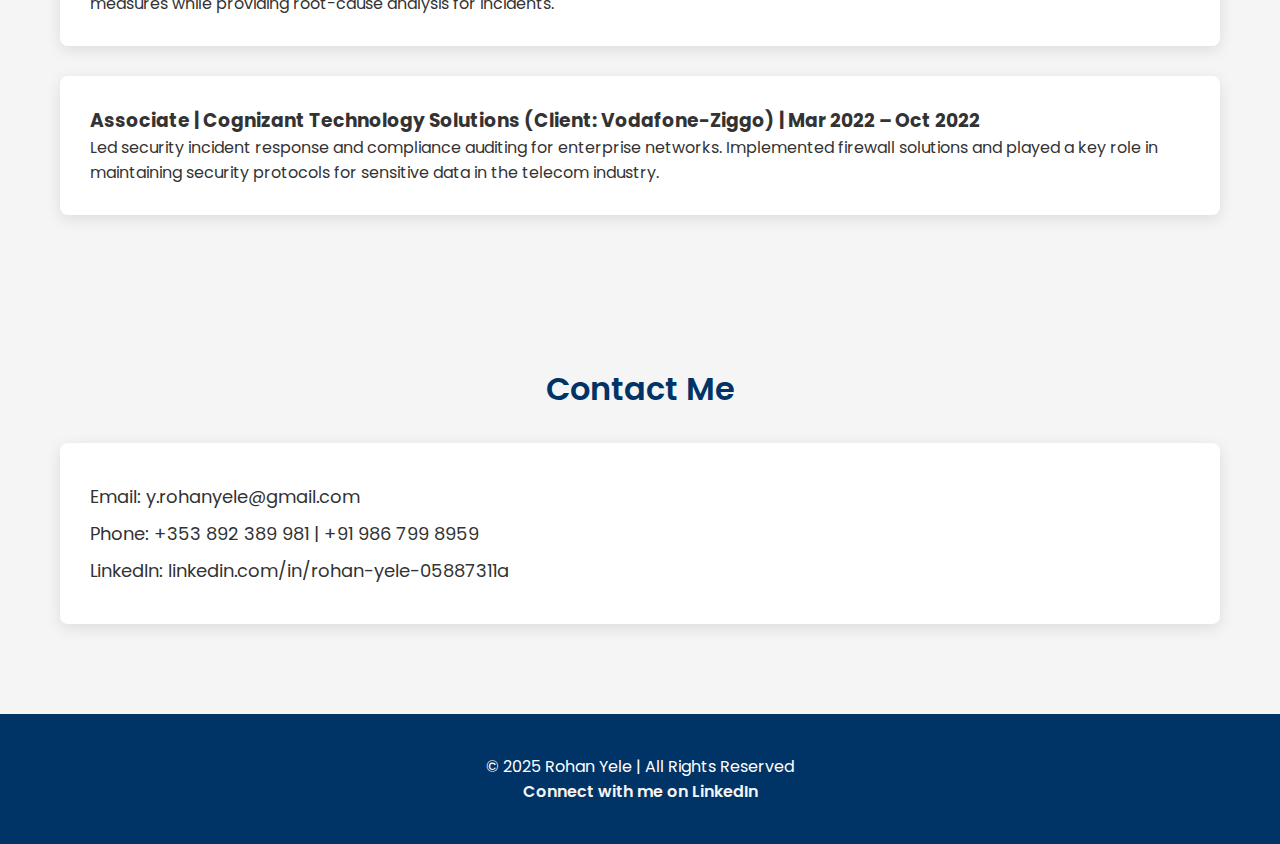
==== commit 24745f85: "Update index.html" ====
--- a/index.html
+++ b/index.html
@@ -175,7 +175,7 @@
 
   <!-- Header Section -->
   <header>
-    <img src="images/your-profile-picture.jpg" alt="Rohan Yele">
+    <img src="images/1729440569105.jpeg" alt="Rohan Yele">
     <h1>Rohan Yele</h1>
     <p>Cybersecurity Professional | MSc Cybersecurity</p>
   </header>
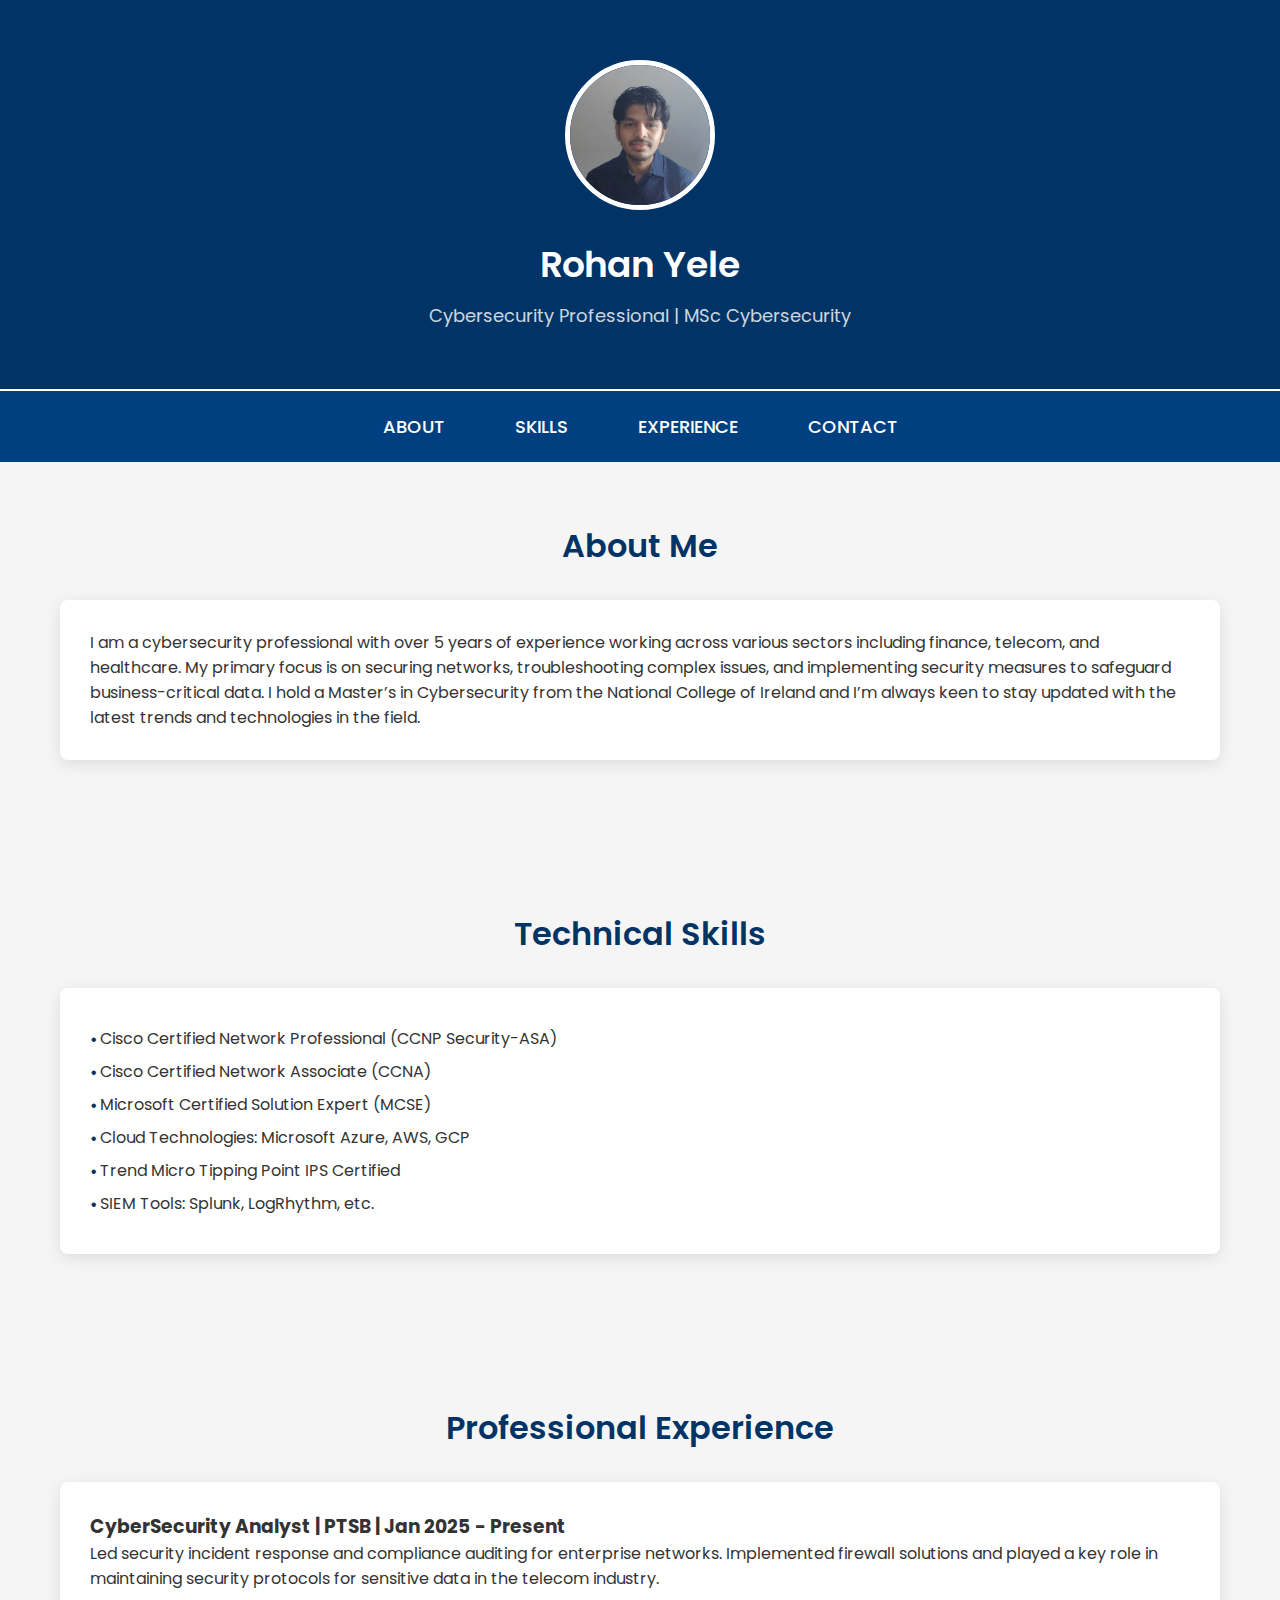
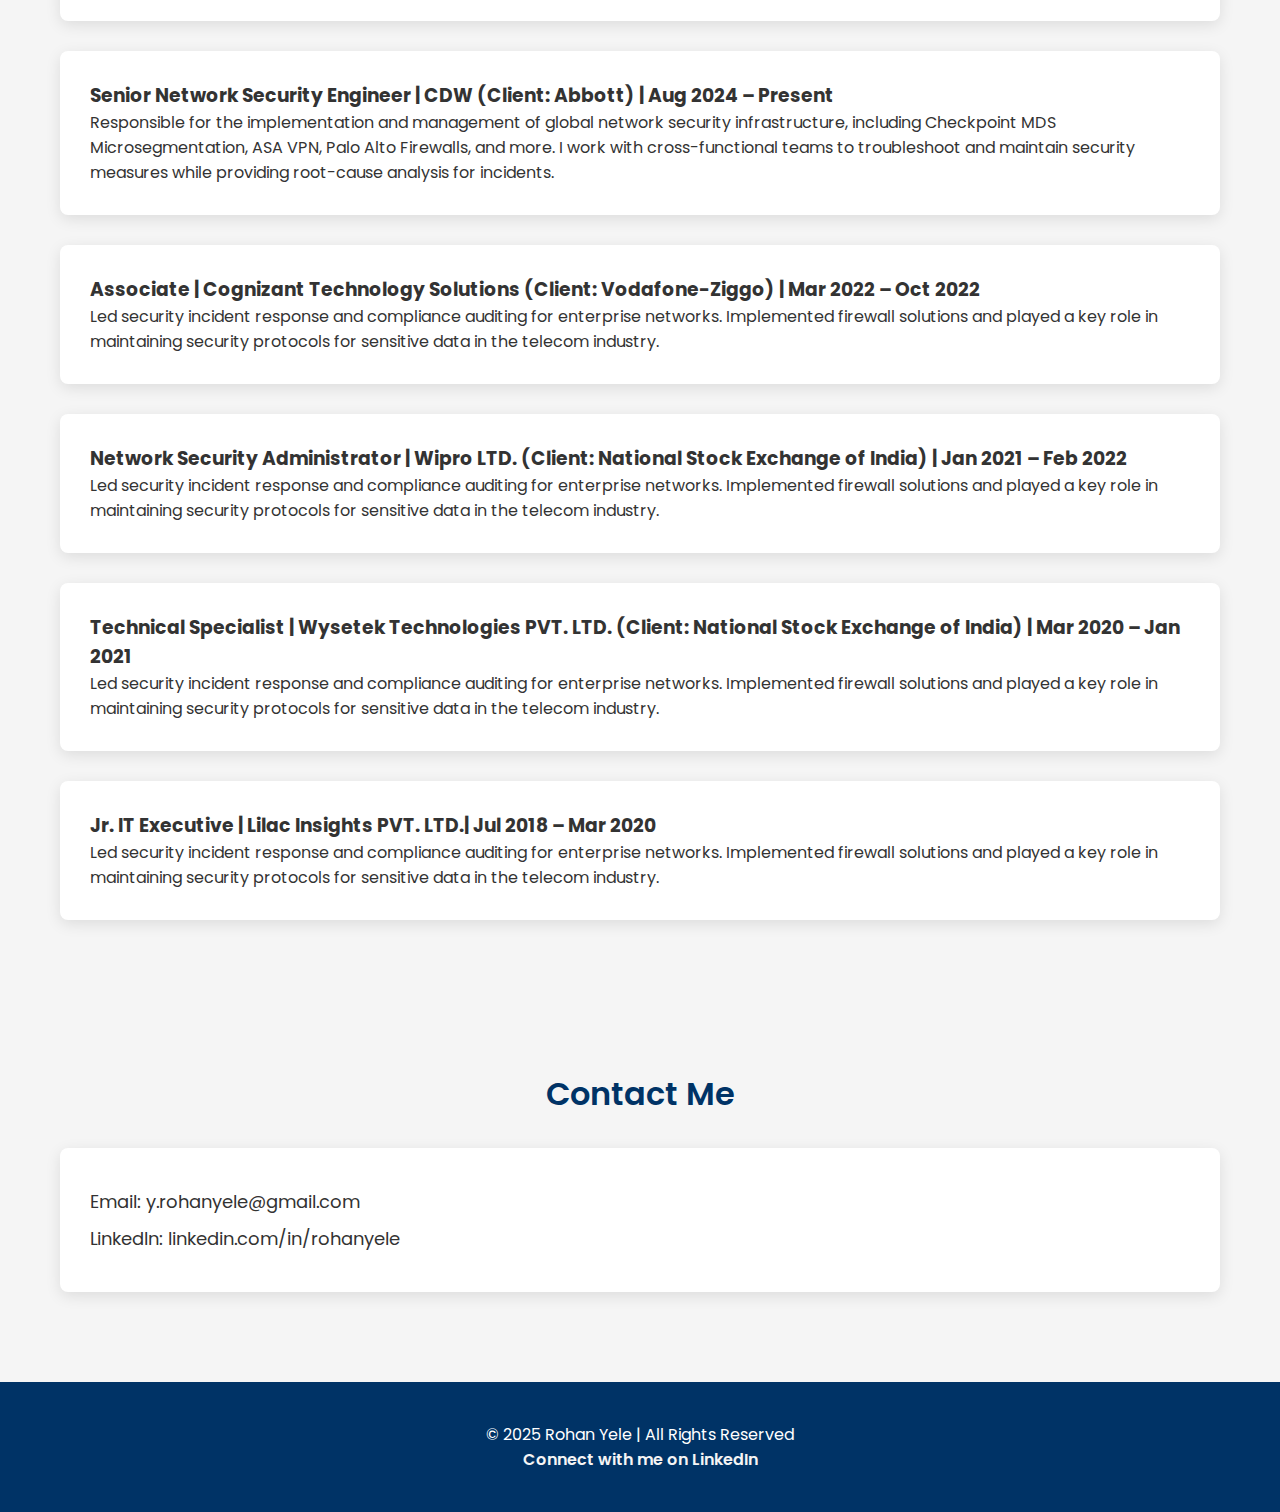
==== commit 6d032744: "Update index.html" ====
--- a/index.html
+++ b/index.html
@@ -221,6 +221,14 @@
   <section id="experience" class="section">
     <div class="container">
       <h2>Professional Experience</h2>
+
+       <div class="card">
+        <h3>CyberSecurity Analyst | PTSB | Jan 2025 - Present </h3>
+        <p>
+          Led security incident response and compliance auditing for enterprise networks. Implemented firewall solutions and played a key role in maintaining security protocols for sensitive data in the telecom industry.
+        </p>
+      </div>
+      
       <div class="card">
         <h3>Senior Network Security Engineer | CDW (Client: Abbott) | Aug 2024 – Present</h3>
         <p>
@@ -234,6 +242,28 @@
           Led security incident response and compliance auditing for enterprise networks. Implemented firewall solutions and played a key role in maintaining security protocols for sensitive data in the telecom industry.
         </p>
       </div>
+
+       <div class="card">
+        <h3>Network Security Administrator | Wipro LTD. (Client: National Stock Exchange of India) | Jan 2021 – Feb 2022</h3>
+        <p>
+          Led security incident response and compliance auditing for enterprise networks. Implemented firewall solutions and played a key role in maintaining security protocols for sensitive data in the telecom industry.
+        </p>
+      </div>
+
+        <div class="card">
+        <h3>Technical Specialist | Wysetek Technologies PVT. LTD. (Client: National Stock Exchange of India) | Mar 2020 – Jan 2021</h3>
+        <p>
+          Led security incident response and compliance auditing for enterprise networks. Implemented firewall solutions and played a key role in maintaining security protocols for sensitive data in the telecom industry.
+        </p>
+      </div>
+
+       <div class="card">
+        <h3>Jr. IT Executive | Lilac Insights PVT. LTD.| Jul 2018 – Mar 2020</h3>
+        <p>
+          Led security incident response and compliance auditing for enterprise networks. Implemented firewall solutions and played a key role in maintaining security protocols for sensitive data in the telecom industry.
+        </p>
+      </div>
+      
     </div>
   </section>
 
@@ -243,8 +273,8 @@
       <h2>Contact Me</h2>
       <div class="card contact-info">
         <p>Email: <a href="mailto:y.rohanyele@gmail.com">y.rohanyele@gmail.com</a></p>
-        <p>Phone: +353 892 389 981 | +91 986 799 8959</p>
-        <p>LinkedIn: <a href="https://linkedin.com/in/rohan-yele-05887311a" target="_blank">linkedin.com/in/rohan-yele-05887311a</a></p>
+        <!-- <p>Phone: +353 892 389 981 | +91 986 799 8959</p> -->
+        <p>LinkedIn: <a href="https://linkedin.com/in/rohanyele" target="_blank">linkedin.com/in/rohanyele</a></p>
       </div>
     </div>
   </section>
@@ -252,7 +282,7 @@
   <!-- Footer Section -->
   <footer>
     <p>&copy; 2025 Rohan Yele | All Rights Reserved</p>
-    <p><a href="https://www.linkedin.com/in/rohan-yele-05887311a" target="_blank">Connect with me on LinkedIn</a></p>
+    <p><a href="https://www.linkedin.com/in/rohanyele" target="_blank">Connect with me on LinkedIn</a></p>
   </footer>
 
 </body>
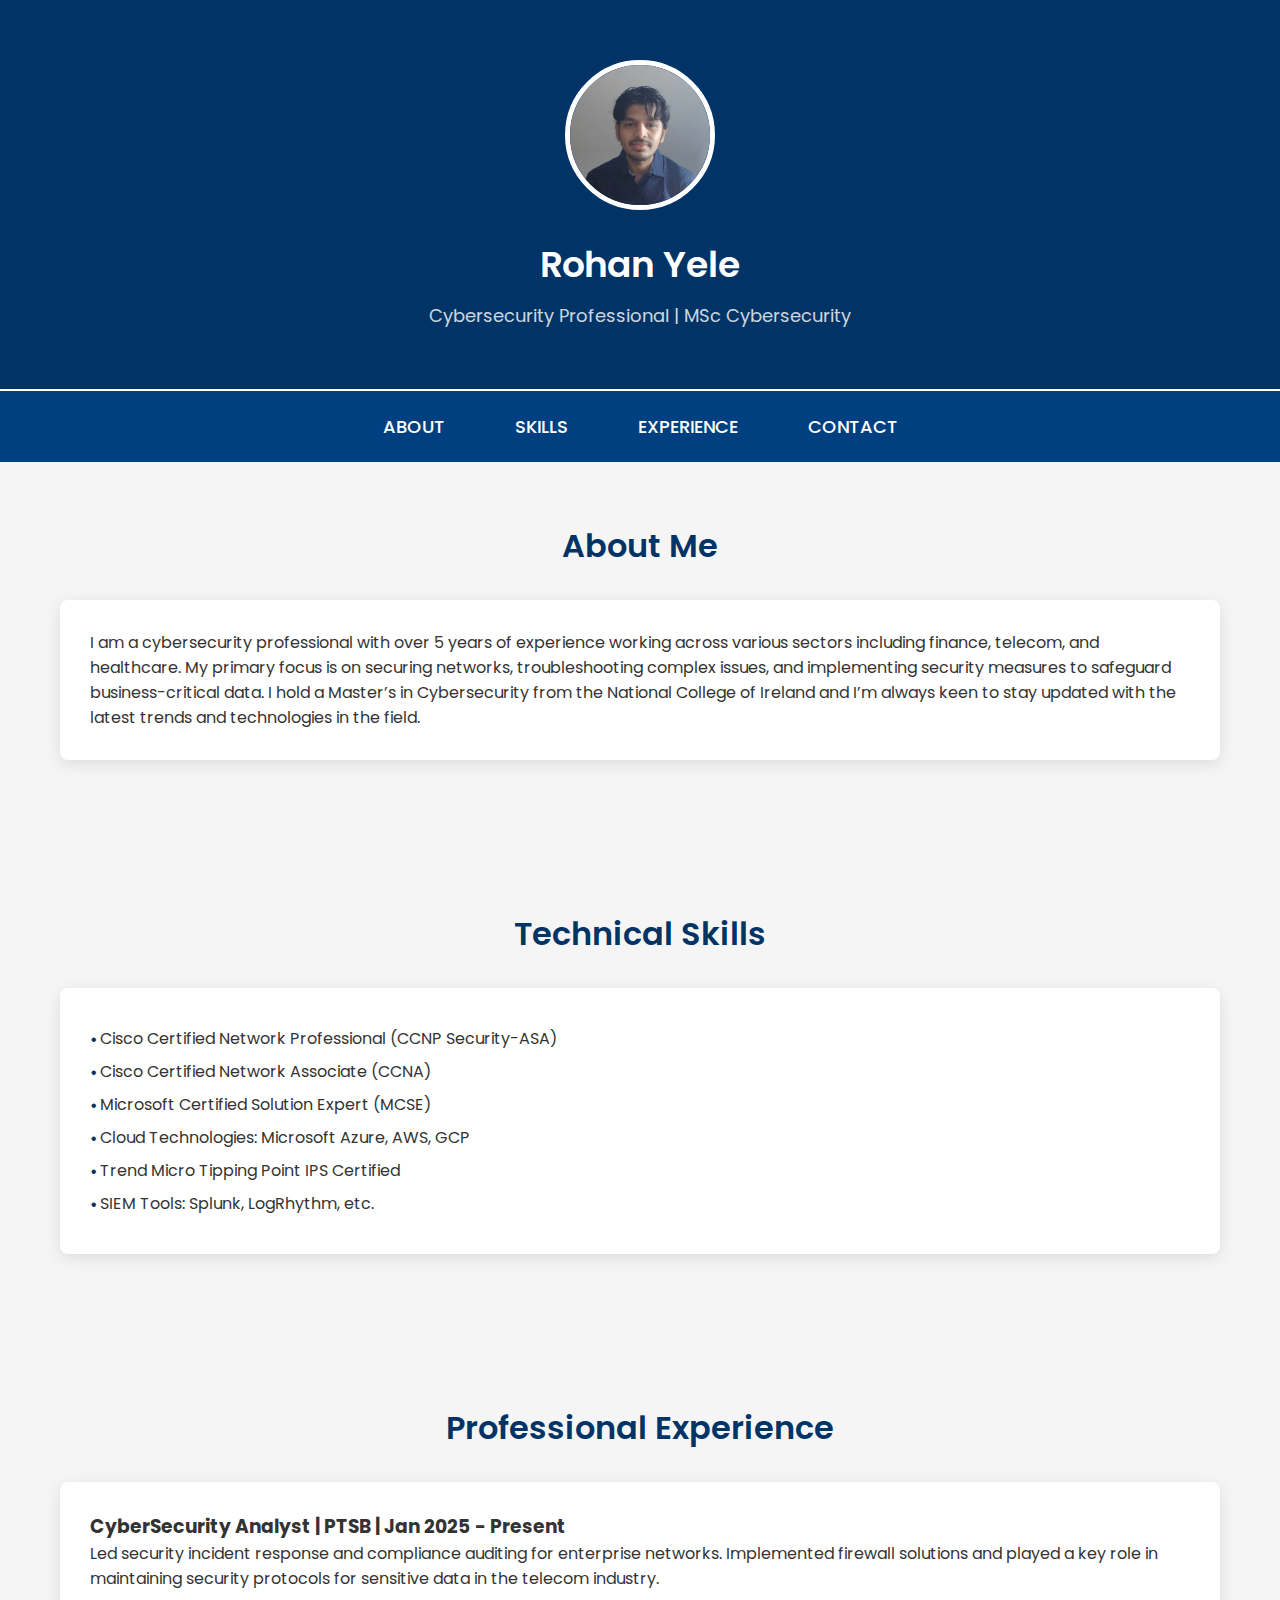
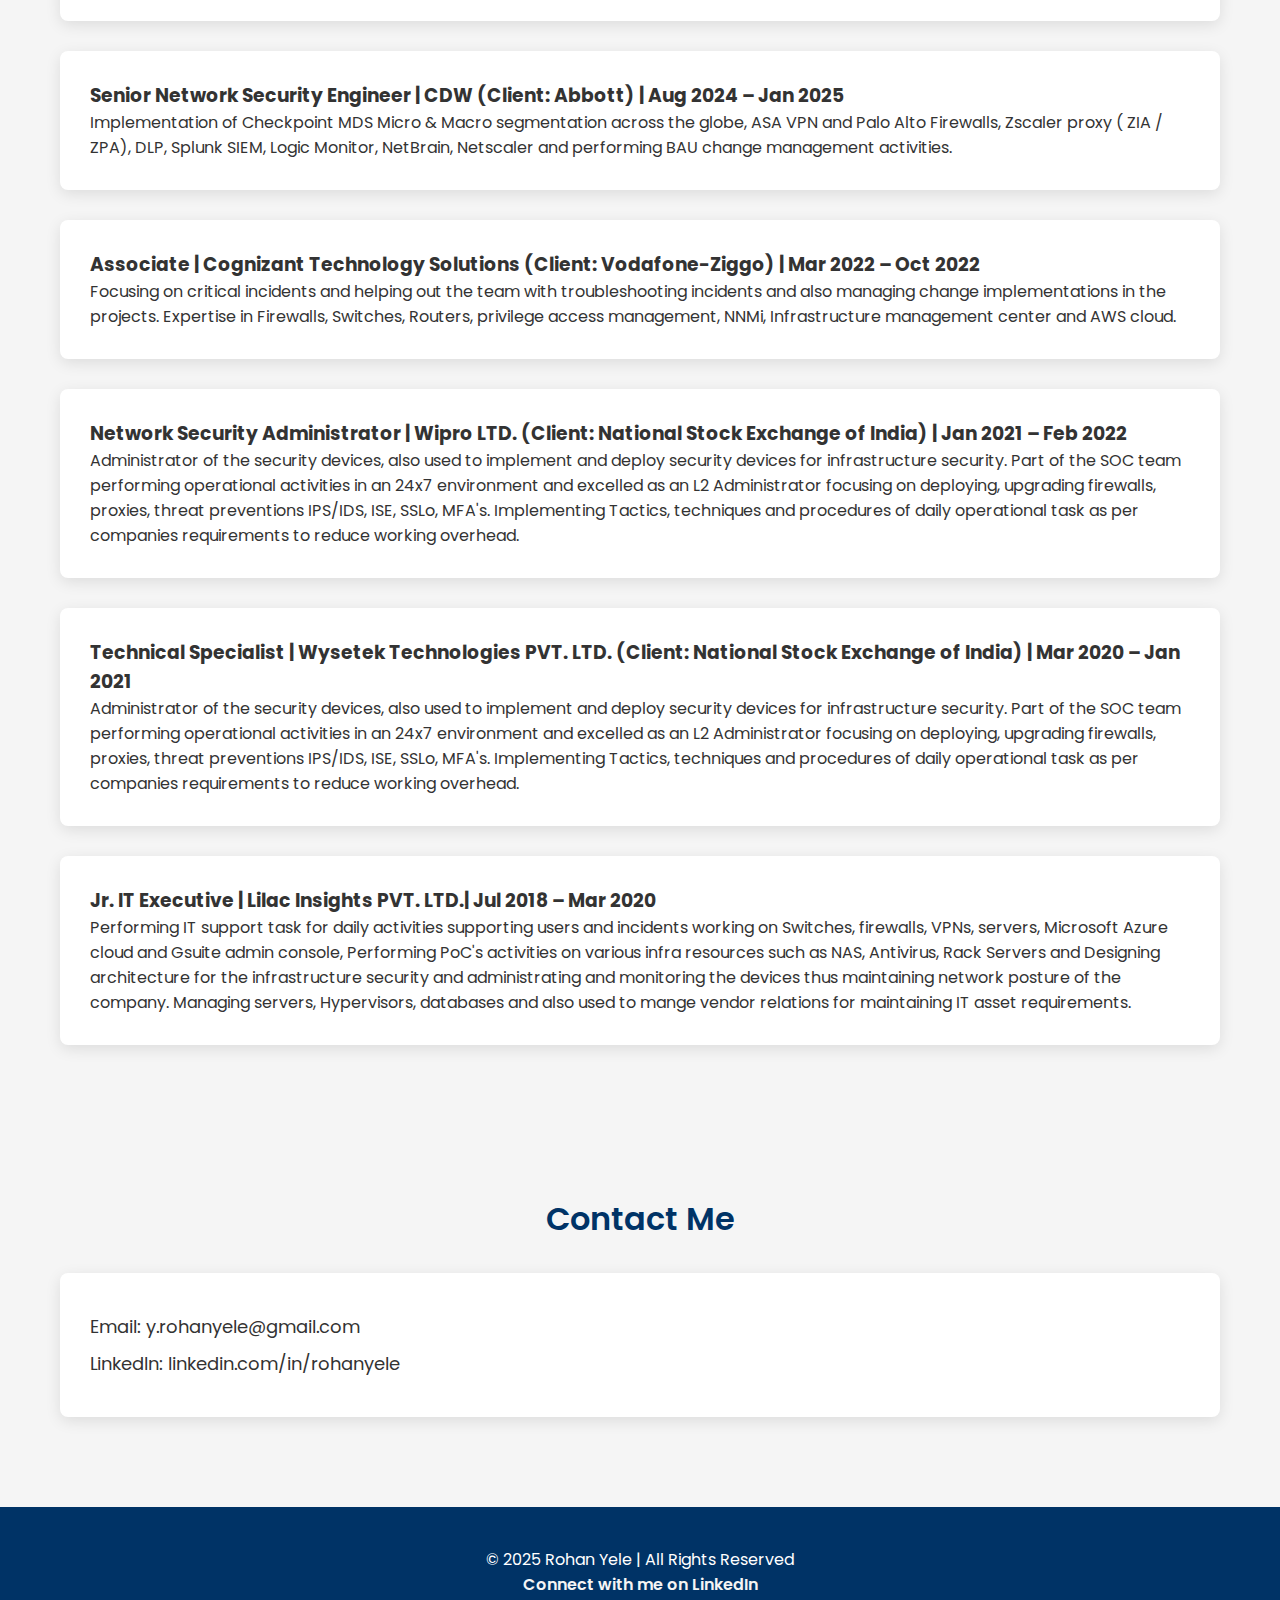
==== commit 1b44b2ca: "Update index.html" ====
--- a/index.html
+++ b/index.html
@@ -230,37 +230,37 @@
       </div>
       
       <div class="card">
-        <h3>Senior Network Security Engineer | CDW (Client: Abbott) | Aug 2024 – Present</h3>
-        <p>
-          Responsible for the implementation and management of global network security infrastructure, including Checkpoint MDS Microsegmentation, ASA VPN, Palo Alto Firewalls, and more. I work with cross-functional teams to troubleshoot and maintain security measures while providing root-cause analysis for incidents.
+        <h3>Senior Network Security Engineer | CDW (Client: Abbott) | Aug 2024 – Jan 2025</h3>
+        <p>
+        Implementation of Checkpoint MDS Micro & Macro segmentation across the globe, ASA VPN and Palo Alto Firewalls, Zscaler proxy ( ZIA / ZPA), DLP, Splunk SIEM, Logic Monitor, NetBrain, Netscaler and performing BAU change management activities.
         </p>
       </div>
 
       <div class="card">
         <h3>Associate | Cognizant Technology Solutions (Client: Vodafone-Ziggo) | Mar 2022 – Oct 2022</h3>
         <p>
-          Led security incident response and compliance auditing for enterprise networks. Implemented firewall solutions and played a key role in maintaining security protocols for sensitive data in the telecom industry.
+         Focusing on critical incidents and helping out the team with troubleshooting incidents and also managing change implementations in the projects. Expertise in Firewalls, Switches, Routers, privilege access management, NNMi, Infrastructure management center and AWS cloud.
         </p>
       </div>
 
        <div class="card">
         <h3>Network Security Administrator | Wipro LTD. (Client: National Stock Exchange of India) | Jan 2021 – Feb 2022</h3>
         <p>
-          Led security incident response and compliance auditing for enterprise networks. Implemented firewall solutions and played a key role in maintaining security protocols for sensitive data in the telecom industry.
+          Administrator of the security devices, also used to implement and deploy security devices for infrastructure security. Part of the SOC team performing operational activities in an 24x7 environment and excelled as an L2 Administrator focusing on deploying, upgrading firewalls, proxies, threat preventions IPS/IDS, ISE, SSLo, MFA's. Implementing Tactics, techniques and procedures of daily operational task as per companies requirements to reduce working overhead.
         </p>
       </div>
 
         <div class="card">
         <h3>Technical Specialist | Wysetek Technologies PVT. LTD. (Client: National Stock Exchange of India) | Mar 2020 – Jan 2021</h3>
         <p>
-          Led security incident response and compliance auditing for enterprise networks. Implemented firewall solutions and played a key role in maintaining security protocols for sensitive data in the telecom industry.
+          Administrator of the security devices, also used to implement and deploy security devices for infrastructure security. Part of the SOC team performing operational activities in an 24x7 environment and excelled as an L2 Administrator focusing on deploying, upgrading firewalls, proxies, threat preventions IPS/IDS, ISE, SSLo, MFA's. Implementing Tactics, techniques and procedures of daily operational task as per companies requirements to reduce working overhead.
         </p>
       </div>
 
        <div class="card">
         <h3>Jr. IT Executive | Lilac Insights PVT. LTD.| Jul 2018 – Mar 2020</h3>
         <p>
-          Led security incident response and compliance auditing for enterprise networks. Implemented firewall solutions and played a key role in maintaining security protocols for sensitive data in the telecom industry.
+         Performing IT support task for daily activities supporting users and incidents working on Switches, firewalls, VPNs, servers, Microsoft Azure cloud and Gsuite admin console, Performing PoC's activities on various infra resources such as NAS, Antivirus, Rack Servers and Designing architecture for the infrastructure security and administrating and monitoring the devices thus maintaining network posture of the company. Managing servers, Hypervisors, databases and also used to mange vendor relations for maintaining IT asset requirements.
         </p>
       </div>
       
